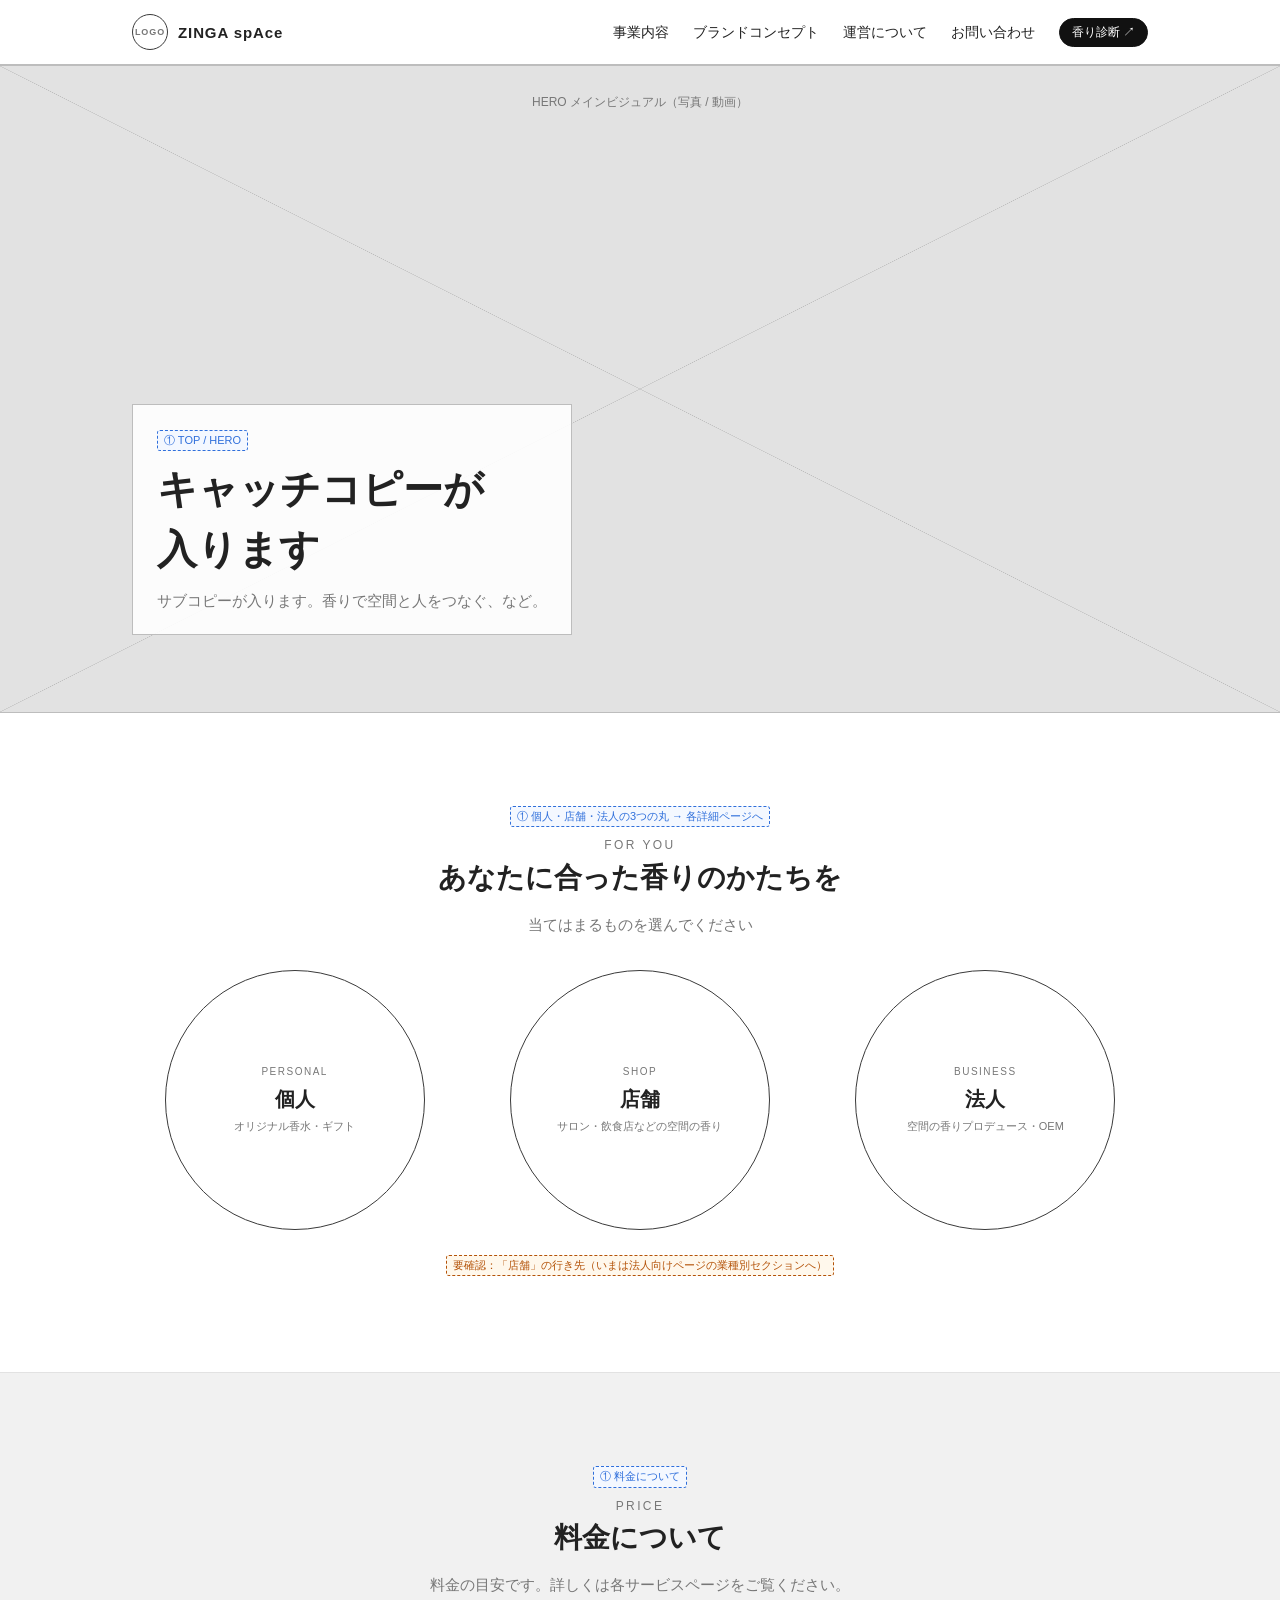
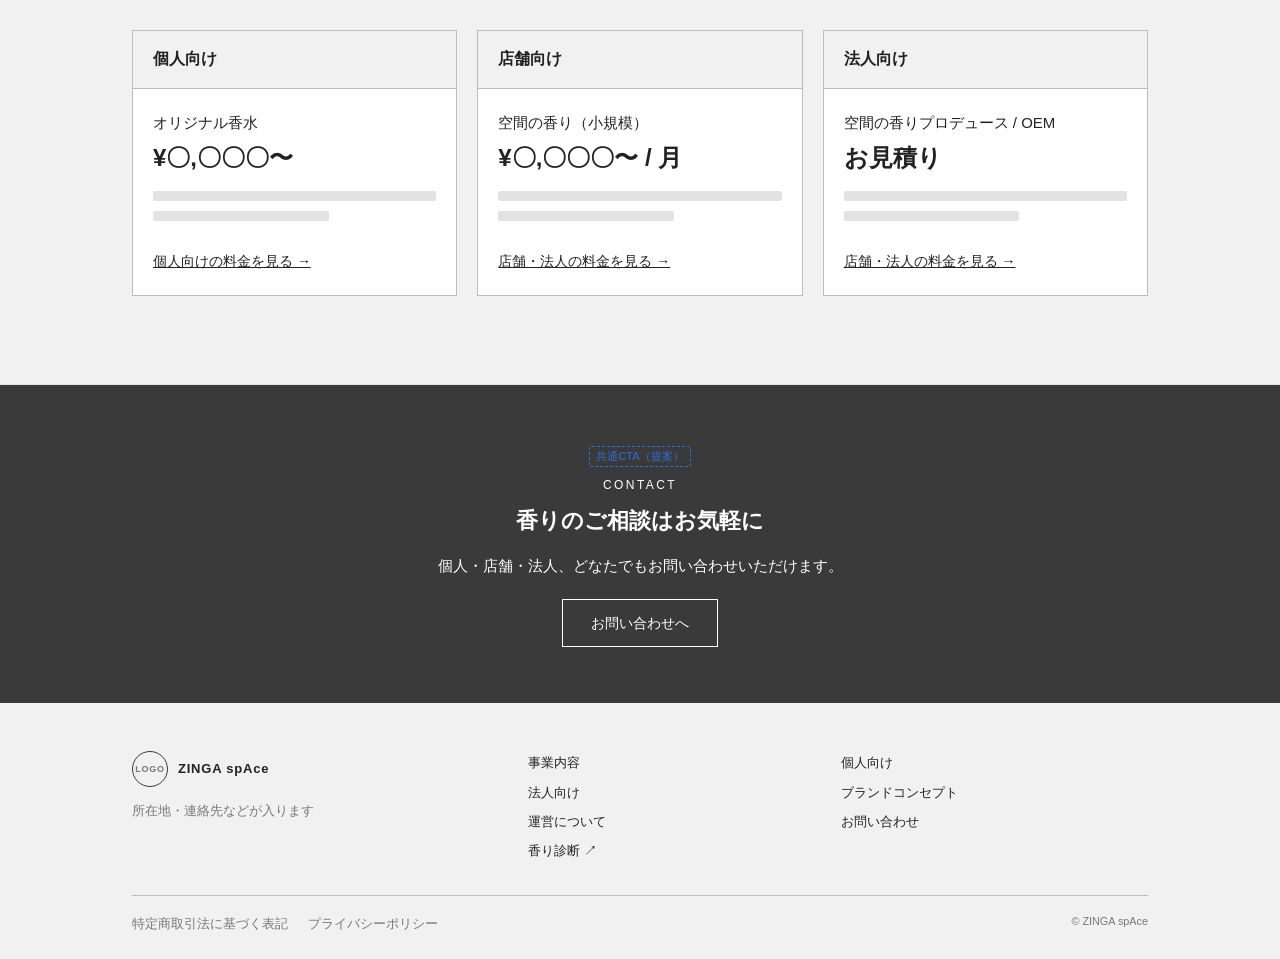
==== zinga-space/index.html @ 65ee72ec "Add ZINGA spAce renewal wireframes (new project in zinga-space/) All pages from the handwritten site" ====
<!doctype html>
<html lang="ja">
<head>
<meta charset="utf-8">
<meta name="viewport" content="width=device-width, initial-scale=1">
<title>TOP | ZINGA spAce（ワイヤーフレーム）</title>
<link rel="stylesheet" href="assets/wf.css">
</head>
<body data-page="top">
<div id="wf-header"></div>

<main>
  <!-- ① HERO -->
  <section class="hero">
    <div class="ph"><span>HERO メインビジュアル（写真 / 動画）</span></div>
    <div class="copy"><div class="container"><div class="box">
      <span class="note">① TOP / HERO</span>
      <h1>キャッチコピーが<br>入ります</h1>
      <p style="margin-top:8px;color:var(--muted)">サブコピーが入ります。香りで空間と人をつなぐ、など。</p>
    </div></div></div>
  </section>

  <!-- ① 個人・店舗・法人の3つの丸 -->
  <section class="section" id="target">
    <div class="container">
      <div class="sec-head center">
        <span class="note">① 個人・店舗・法人の3つの丸 → 各詳細ページへ</span>
        <p class="en">FOR YOU</p>
        <h2>あなたに合った香りのかたちを</h2>
        <p class="lead">当てはまるものを選んでください</p>
      </div>
      <div class="circles">
        <a class="circle" href="service-personal.html">
          <span class="en">PERSONAL</span><b>個人</b><small>オリジナル香水・ギフト</small></a>
        <a class="circle" href="service-business.html#industries">
          <span class="en">SHOP</span><b>店舗</b><small>サロン・飲食店などの空間の香り</small></a>
        <a class="circle" href="service-business.html">
          <span class="en">BUSINESS</span><b>法人</b><small>空間の香りプロデュース・OEM</small></a>
      </div>
      <p class="center" style="margin-top:20px"><span class="note todo">要確認：「店舗」の行き先（いまは法人向けページの業種別セクションへ）</span></p>
    </div>
  </section>

  <!-- ① 料金について -->
  <section class="section gray" id="price">
    <div class="container">
      <div class="sec-head center">
        <span class="note">① 料金について</span>
        <p class="en">PRICE</p>
        <h2>料金について</h2>
        <p class="lead">料金の目安です。詳しくは各サービスページをご覧ください。</p>
      </div>
      <div class="grid g3">
        <div class="price"><h3>個人向け</h3><div class="body">
          <p>オリジナル香水</p><p class="yen">¥〇,〇〇〇〜</p><div class="lines"><i></i><i></i></div>
          <a class="more" href="service-personal.html#price">個人向けの料金を見る →</a></div></div>
        <div class="price"><h3>店舗向け</h3><div class="body">
          <p>空間の香り（小規模）</p><p class="yen">¥〇,〇〇〇〜 / 月</p><div class="lines"><i></i><i></i></div>
          <a class="more" href="service-business.html#price">店舗・法人の料金を見る →</a></div></div>
        <div class="price"><h3>法人向け</h3><div class="body">
          <p>空間の香りプロデュース / OEM</p><p class="yen">お見積り</p><div class="lines"><i></i><i></i></div>
          <a class="more" href="service-business.html#price">店舗・法人の料金を見る →</a></div></div>
      </div>
    </div>
  </section>
</main>

<div id="wf-footer"></div>
<script src="assets/wf.js"></script>
</body>
</html>
---- zinga-space/assets/wf.css ----
/* ZINGA spAce ワイヤーフレーム共通スタイル（グレースケール） */
:root{
  --bg:#fff; --ink:#222; --muted:#777; --line:#bdbdbd; --fill:#f1f1f1; --fill2:#e2e2e2;
  --dark:#3a3a3a; --note:#2f6fdb; --accent:#111;
}
*{box-sizing:border-box}
html{scroll-behavior:smooth}
body{margin:0;background:var(--bg);color:var(--ink);font-family:"Hiragino Sans","Noto Sans JP",sans-serif;line-height:1.8;font-size:15px;overflow-x:hidden}
a{color:inherit}
img{max-width:100%}
h1,h2,h3,h4,p{margin:0}
.container{max-width:1080px;margin:0 auto;padding:0 16px}
@media(min-width:768px){.container{padding:0 32px}}

/* ---- 注釈（メモ番号・補足） ---- */
.note{display:inline-block;font-size:11px;line-height:1.4;color:var(--note);border:1px dashed var(--note);padding:2px 6px;border-radius:3px;background:#f4f8ff;margin:0 0 8px}
.note.todo{color:#b45309;border-color:#b45309;background:#fff8ec}

/* ---- Header ---- */
.site-header{position:sticky;top:0;z-index:50;background:#fff;border-bottom:1px solid var(--line)}
.site-header .bar{display:flex;align-items:center;justify-content:space-between;height:64px}
.logo{display:flex;align-items:center;gap:10px;text-decoration:none;font-weight:700;letter-spacing:.06em}
.logo .mark{width:36px;height:36px;border:1px solid var(--dark);border-radius:50%;display:grid;place-items:center;font-size:9px;color:var(--muted)}
.gnav{display:none}
.gnav ul{list-style:none;margin:0;padding:0;display:flex;align-items:center;gap:24px}
.gnav a{text-decoration:none;font-size:14px}
.gnav a[aria-current="page"]{border-bottom:2px solid var(--ink)}
.gnav .has-sub{position:relative}
.gnav .sub{display:none;position:absolute;top:100%;left:-12px;background:#fff;border:1px solid var(--line);padding:8px 0;min-width:160px}
.gnav .sub a{display:block;padding:6px 16px}
.gnav .has-sub:hover .sub,.gnav .has-sub:focus-within .sub{display:block}
.diag{display:inline-flex;align-items:center;gap:4px;font-size:12px!important;border:1px solid var(--accent);border-radius:999px;padding:3px 12px;background:var(--accent);color:#fff!important}
.menu-btn{width:44px;height:44px;border:1px solid var(--line);background:#fff;display:grid;place-items:center;cursor:pointer}
.menu-btn span,.menu-btn span::before,.menu-btn span::after{display:block;width:18px;height:2px;background:var(--ink);position:relative;content:""}
.menu-btn span::before{position:absolute;top:-6px}.menu-btn span::after{position:absolute;top:6px}
.drawer{display:none;border-top:1px solid var(--line);background:#fff}
.drawer.open{display:block}
.drawer ul{list-style:none;margin:0;padding:8px 16px 20px}
.drawer li a{display:block;padding:12px 0;border-bottom:1px solid var(--fill2);text-decoration:none}
.drawer li.child a{padding-left:20px;font-size:14px;color:var(--muted)}
.drawer li.diag-item{margin-top:16px}
.drawer li.diag-item a{border:0;display:inline-flex;padding:6px 16px}
@media(min-width:960px){.gnav{display:block}.menu-btn,.drawer,.drawer.open{display:none}}

/* ---- 共通パーツ ---- */
.section{padding:56px 0;border-bottom:1px solid var(--fill2)}
@media(min-width:768px){.section{padding:88px 0}}
.section.gray{background:var(--fill)}
.sec-head{margin-bottom:32px}
.sec-head .en{font-size:12px;letter-spacing:.2em;color:var(--muted)}
.sec-head h2{font-size:22px;line-height:1.5}
@media(min-width:768px){.sec-head h2{font-size:28px}}
.sec-head .lead{margin-top:12px;color:var(--muted)}
.center{text-align:center}

.ph{position:relative;background:var(--fill2);border:1px solid var(--line);display:grid;place-items:center;color:var(--muted);font-size:12px;min-height:160px;text-align:center;padding:8px;
  background-image:linear-gradient(to top right,transparent calc(50% - .5px),var(--line) 50%,transparent calc(50% + .5px)),linear-gradient(to top left,transparent calc(50% - .5px),var(--line) 50%,transparent calc(50% + .5px))}
.ph span{background:var(--fill2);padding:2px 6px;position:relative}
.ph.r169{aspect-ratio:16/9;min-height:0}.ph.r43{aspect-ratio:4/3;min-height:0}.ph.sq{aspect-ratio:1/1;min-height:0}.ph.round{border-radius:50%}

.lines{display:grid;gap:10px;margin:12px 0}
.lines i{display:block;height:10px;background:var(--fill2);border-radius:2px}
.lines i:last-child{width:62%}

.btn{display:inline-flex;align-items:center;justify-content:center;gap:8px;min-height:48px;padding:0 28px;border:1px solid var(--ink);text-decoration:none;font-size:14px;background:#fff}
.btn.fill{background:var(--ink);color:#fff}
.more{display:inline-block;margin-top:16px;font-size:14px;text-decoration:underline}

.grid{display:grid;gap:20px}
@media(min-width:768px){.g2{grid-template-columns:repeat(2,1fr)}.g3{grid-template-columns:repeat(3,1fr)}.g4{grid-template-columns:repeat(4,1fr)}}
@media(min-width:560px) and (max-width:767px){.g4,.g3.sm2{grid-template-columns:repeat(2,1fr)}}
.card{border:1px solid var(--line);background:#fff;padding:20px}
.card h3{font-size:17px;margin:12px 0 4px}
.card .tag{display:inline-block;font-size:11px;border:1px solid var(--line);padding:0 8px;margin-top:8px}
a.card{display:block;text-decoration:none}

.split{display:grid;gap:24px;align-items:center}
@media(min-width:768px){.split{grid-template-columns:1fr 1fr;gap:48px}}

/* ページ見出し（下層） */
.page-head{background:var(--fill);padding:48px 0 40px;border-bottom:1px solid var(--line)}
.page-head .en{font-size:12px;letter-spacing:.2em;color:var(--muted)}
.page-head h1{font-size:26px}
@media(min-width:768px){.page-head h1{font-size:34px}}
.crumb{font-size:12px;color:var(--muted);margin-bottom:16px}
.crumb a{text-decoration:none}

/* ページ内リンク */
.anchors{display:flex;flex-wrap:wrap;gap:8px;margin-top:20px}
.anchors a{font-size:13px;border:1px solid var(--line);padding:4px 12px;text-decoration:none;background:#fff}

/* HERO */
.hero{position:relative}
.hero .ph{min-height:72vh;border-left:0;border-right:0;place-items:start center;padding-top:24px}
.hero .copy{position:absolute;left:0;right:0;bottom:12%;}
.hero .copy .box{background:rgba(255,255,255,.9);display:inline-block;padding:20px 24px;border:1px solid var(--line)}
.hero h1{font-size:26px;line-height:1.5}
@media(min-width:768px){.hero h1{font-size:40px}}

/* 3つの丸 */
.circles{display:grid;gap:20px;justify-items:center;grid-template-columns:repeat(3,1fr)}
.circle{width:100%;max-width:260px;aspect-ratio:1/1;border:1px solid var(--dark);border-radius:50%;display:grid;place-content:center;text-align:center;text-decoration:none;background:#fff;padding:8px;transition:background .2s}
.circle:hover{background:var(--fill)}
.circle .en{font-size:10px;letter-spacing:.15em;color:var(--muted)}
.circle b{font-size:15px}
.circle small{font-size:11px;color:var(--muted);display:none}
@media(min-width:768px){.circle b{font-size:20px}.circle small{display:block}}

/* 料金 */
.price{border:1px solid var(--line);background:#fff}
.price h3{font-size:16px;padding:14px 20px;border-bottom:1px solid var(--line);background:var(--fill)}
.price .body{padding:20px}
.price .yen{font-size:24px;font-weight:700}
table.tbl{width:100%;border-collapse:collapse;background:#fff;font-size:14px}
.tbl th,.tbl td{border:1px solid var(--line);padding:12px 14px;text-align:left;vertical-align:top}
.tbl th{background:var(--fill);width:32%;font-weight:600}
@media(max-width:559px){.tbl.stack th,.tbl.stack td{display:block;width:100%}.tbl.stack td{border-top:0}}

/* フロー */
.flow{list-style:none;margin:0;padding:0;display:grid;gap:12px}
@media(min-width:768px){.flow{grid-template-columns:repeat(5,1fr)}}
.flow li{border:1px solid var(--line);background:#fff;padding:16px;position:relative}
.flow .num{font-size:12px;color:var(--muted);letter-spacing:.1em}
.flow h3{font-size:15px;margin:4px 0}

/* FAQ */
.faq details{border-bottom:1px solid var(--line);background:#fff}
.faq summary{cursor:pointer;padding:16px 8px;font-weight:600;list-style:none}
.faq summary::before{content:"Q. ";color:var(--muted)}
.faq .a{padding:0 8px 16px}
.faq .a::before{content:"A. ";color:var(--muted);font-weight:600}

/* フォーム */
.form{display:grid;gap:20px;max-width:720px;margin:0 auto}
.field label{display:block;font-weight:600;font-size:14px;margin-bottom:6px}
.req{font-size:11px;background:var(--ink);color:#fff;padding:1px 6px;margin-left:6px;font-weight:400}
.opt{font-size:11px;border:1px solid var(--line);padding:0 6px;margin-left:6px;font-weight:400;color:var(--muted)}
.input{width:100%;min-height:48px;border:1px solid var(--line);background:var(--fill);padding:10px 12px;font:inherit}
textarea.input{min-height:160px}
.choices{display:flex;flex-wrap:wrap;gap:8px 20px}
.steps{display:flex;justify-content:center;gap:8px;margin-bottom:32px;font-size:13px}
.steps span{border:1px solid var(--line);padding:4px 14px}
.steps span.on{background:var(--ink);color:#fff;border-color:var(--ink)}

/* CTA */
.cta{background:var(--dark);color:#fff;padding:56px 0;text-align:center}
.cta h2{font-size:22px;margin:4px 0 12px}
.cta .btn{border-color:#fff;background:transparent;color:#fff;margin-top:20px}
.cta .note{background:transparent}

/* Footer */
.site-footer{background:var(--fill);padding:48px 0 24px;font-size:13px}
.site-footer .cols{display:grid;gap:24px}
@media(min-width:768px){.site-footer .cols{grid-template-columns:1.2fr 2fr}}
.site-footer ul{list-style:none;margin:0;padding:0;display:grid;gap:6px;grid-template-columns:repeat(2,1fr)}
.site-footer a{text-decoration:none}
.site-footer .legal{border-top:1px solid var(--line);margin-top:32px;padding-top:16px;display:flex;flex-wrap:wrap;gap:8px 20px;justify-content:space-between;color:var(--muted)}
.site-footer .legal nav{display:flex;flex-wrap:wrap;gap:8px 20px}

/* 文章ページ（特商法・プライバシー） */
.doc{max-width:800px;margin:0 auto}
.doc h2{font-size:17px;margin:32px 0 8px;padding-left:10px;border-left:3px solid var(--ink)}
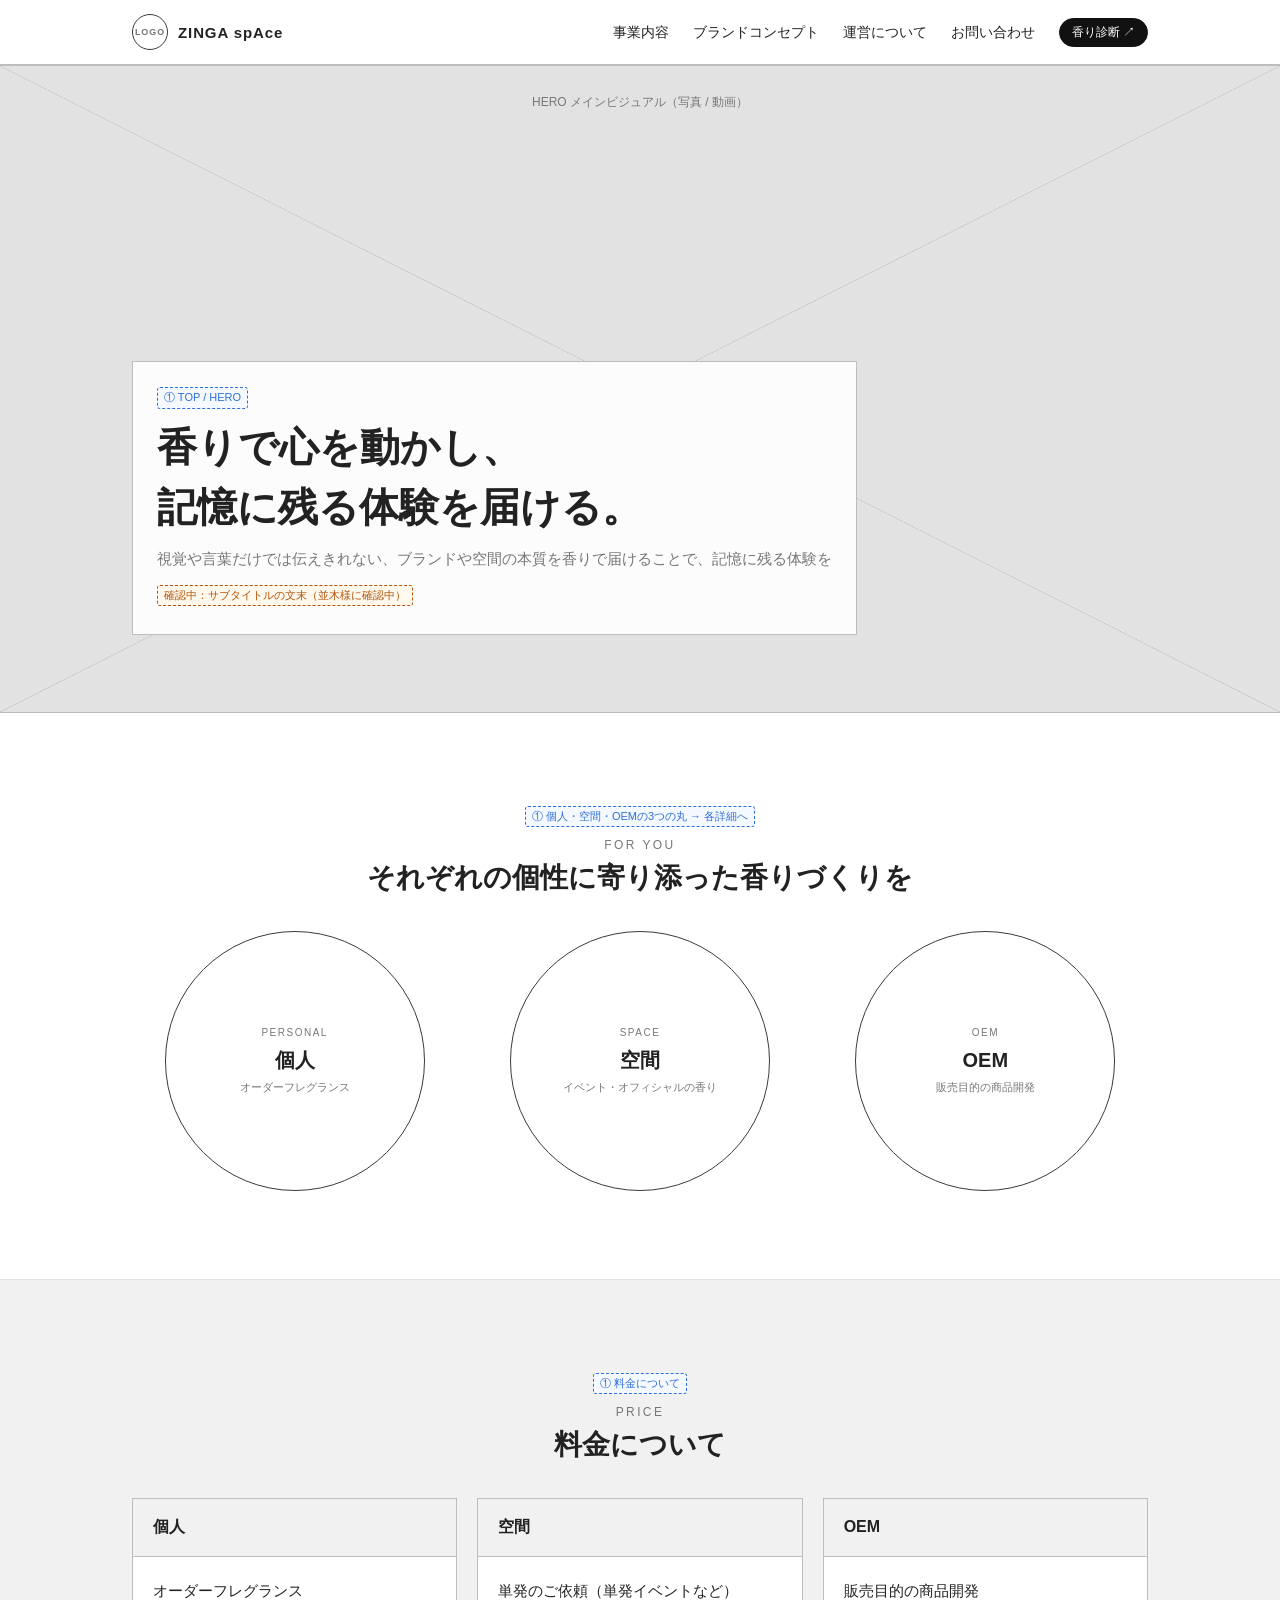
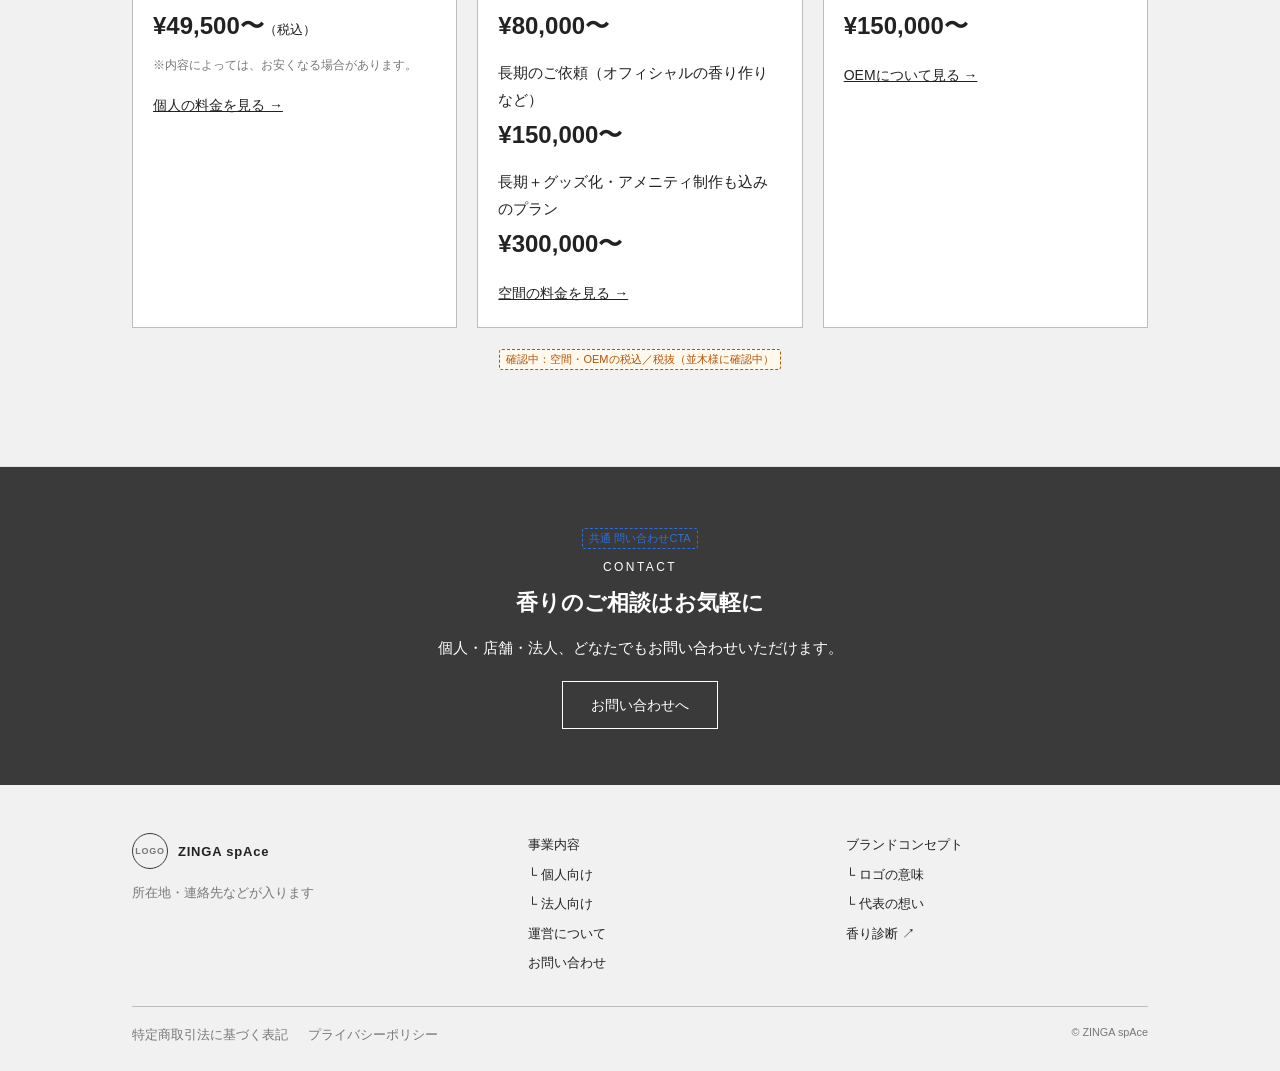
==== commit 2c20777a: "Update TOP copy: hero, for-you, circles and pricing Hero title/subtitle, FOR YOU heading, circles no" ====
--- a/zinga-space/index.html
+++ b/zinga-space/index.html
@@ -15,29 +15,28 @@
     <div class="ph"><span>HERO メインビジュアル（写真 / 動画）</span></div>
     <div class="copy"><div class="container"><div class="box">
       <span class="note">① TOP / HERO</span>
-      <h1>キャッチコピーが<br>入ります</h1>
-      <p style="margin-top:8px;color:var(--muted)">サブコピーが入ります。香りで空間と人をつなぐ、など。</p>
+      <h1>香りで心を動かし、<br>記憶に残る体験を届ける。</h1>
+      <p style="margin-top:8px;color:var(--muted)">視覚や言葉だけでは伝えきれない、ブランドや空間の本質を香りで届けることで、記憶に残る体験を</p>
+      <p style="margin-top:8px"><span class="note todo">確認中：サブタイトルの文末（並木様に確認中）</span></p>
     </div></div></div>
   </section>
 
-  <!-- ① 個人・店舗・法人の3つの丸 -->
+  <!-- ① 個人・空間・OEMの3つの丸 -->
   <section class="section" id="target">
     <div class="container">
       <div class="sec-head center">
-        <span class="note">① 個人・店舗・法人の3つの丸 → 各詳細ページへ</span>
+        <span class="note">① 個人・空間・OEMの3つの丸 → 各詳細へ</span>
         <p class="en">FOR YOU</p>
-        <h2>あなたに合った香りのかたちを</h2>
-        <p class="lead">当てはまるものを選んでください</p>
+        <h2>それぞれの個性に寄り添った香りづくりを</h2>
       </div>
       <div class="circles">
         <a class="circle" href="service-personal.html">
-          <span class="en">PERSONAL</span><b>個人</b><small>オリジナル香水・ギフト</small></a>
-        <a class="circle" href="service-business.html#industries">
-          <span class="en">SHOP</span><b>店舗</b><small>サロン・飲食店などの空間の香り</small></a>
+          <span class="en">PERSONAL</span><b>個人</b><small>オーダーフレグランス</small></a>
         <a class="circle" href="service-business.html">
-          <span class="en">BUSINESS</span><b>法人</b><small>空間の香りプロデュース・OEM</small></a>
+          <span class="en">SPACE</span><b>空間</b><small>イベント・オフィシャルの香り</small></a>
+        <a class="circle" href="service-business.html#oem">
+          <span class="en">OEM</span><b>OEM</b><small>販売目的の商品開発</small></a>
       </div>
-      <p class="center" style="margin-top:20px"><span class="note todo">要確認：「店舗」の行き先（いまは法人向けページの業種別セクションへ）</span></p>
     </div>
   </section>
 
@@ -48,19 +47,22 @@
         <span class="note">① 料金について</span>
         <p class="en">PRICE</p>
         <h2>料金について</h2>
-        <p class="lead">料金の目安です。詳しくは各サービスページをご覧ください。</p>
       </div>
       <div class="grid g3">
-        <div class="price"><h3>個人向け</h3><div class="body">
-          <p>オリジナル香水</p><p class="yen">¥〇,〇〇〇〜</p><div class="lines"><i></i><i></i></div>
-          <a class="more" href="service-personal.html#price">個人向けの料金を見る →</a></div></div>
-        <div class="price"><h3>店舗向け</h3><div class="body">
-          <p>空間の香り（小規模）</p><p class="yen">¥〇,〇〇〇〜 / 月</p><div class="lines"><i></i><i></i></div>
-          <a class="more" href="service-business.html#price">店舗・法人の料金を見る →</a></div></div>
-        <div class="price"><h3>法人向け</h3><div class="body">
-          <p>空間の香りプロデュース / OEM</p><p class="yen">お見積り</p><div class="lines"><i></i><i></i></div>
-          <a class="more" href="service-business.html#price">店舗・法人の料金を見る →</a></div></div>
+        <div class="price"><h3>個人</h3><div class="body">
+          <p>オーダーフレグランス</p><p class="yen">¥49,500〜<small style="font-size:13px;font-weight:400">（税込）</small></p>
+          <p style="font-size:12px;color:var(--muted);margin-top:8px">※内容によっては、お安くなる場合があります。</p>
+          <a class="more" href="service-personal.html#price">個人の料金を見る →</a></div></div>
+        <div class="price"><h3>空間</h3><div class="body">
+          <p>単発のご依頼（単発イベントなど）</p><p class="yen">¥80,000〜</p>
+          <p style="margin-top:12px">長期のご依頼（オフィシャルの香り作りなど）</p><p class="yen">¥150,000〜</p>
+          <p style="margin-top:12px">長期＋グッズ化・アメニティ制作も込みのプラン</p><p class="yen">¥300,000〜</p>
+          <a class="more" href="service-business.html#price">空間の料金を見る →</a></div></div>
+        <div class="price"><h3>OEM</h3><div class="body">
+          <p>販売目的の商品開発</p><p class="yen">¥150,000〜</p>
+          <a class="more" href="service-business.html#oem">OEMについて見る →</a></div></div>
       </div>
+      <p class="center" style="margin-top:16px"><span class="note todo">確認中：空間・OEMの税込／税抜（並木様に確認中）</span></p>
     </div>
   </section>
 </main>
--- a/zinga-space/assets/wf.css
+++ b/zinga-space/assets/wf.css
@@ -152,7 +152,7 @@
 .site-footer{background:var(--fill);padding:48px 0 24px;font-size:13px}
 .site-footer .cols{display:grid;gap:24px}
 @media(min-width:768px){.site-footer .cols{grid-template-columns:1.2fr 2fr}}
-.site-footer ul{list-style:none;margin:0;padding:0;display:grid;gap:6px;grid-template-columns:repeat(2,1fr)}
+.site-footer ul{list-style:none;margin:0;padding:0;display:grid;gap:6px 16px;grid-template-columns:repeat(2,1fr);grid-template-rows:repeat(5,auto);grid-auto-flow:column}
 .site-footer a{text-decoration:none}
 .site-footer .legal{border-top:1px solid var(--line);margin-top:32px;padding-top:16px;display:flex;flex-wrap:wrap;gap:8px 20px;justify-content:space-between;color:var(--muted)}
 .site-footer .legal nav{display:flex;flex-wrap:wrap;gap:8px 20px}
@@ -160,3 +160,11 @@
 /* 文章ページ（特商法・プライバシー） */
 .doc{max-width:800px;margin:0 auto}
 .doc h2{font-size:17px;margin:32px 0 8px;padding-left:10px;border-left:3px solid var(--ink)}
+
+/* 前後ページへの送り */
+.pager{display:grid;gap:12px;margin-top:8px}
+@media(min-width:768px){.pager{grid-template-columns:1fr 1fr}}
+.pager a{display:block;border:1px solid var(--line);background:#fff;padding:16px 20px;text-decoration:none}
+.pager a small{display:block;font-size:11px;color:var(--muted);letter-spacing:.1em}
+.pager a.next{text-align:right}
+.brand-logo{max-width:240px;width:100%;margin:0 auto;background-color:#fff}
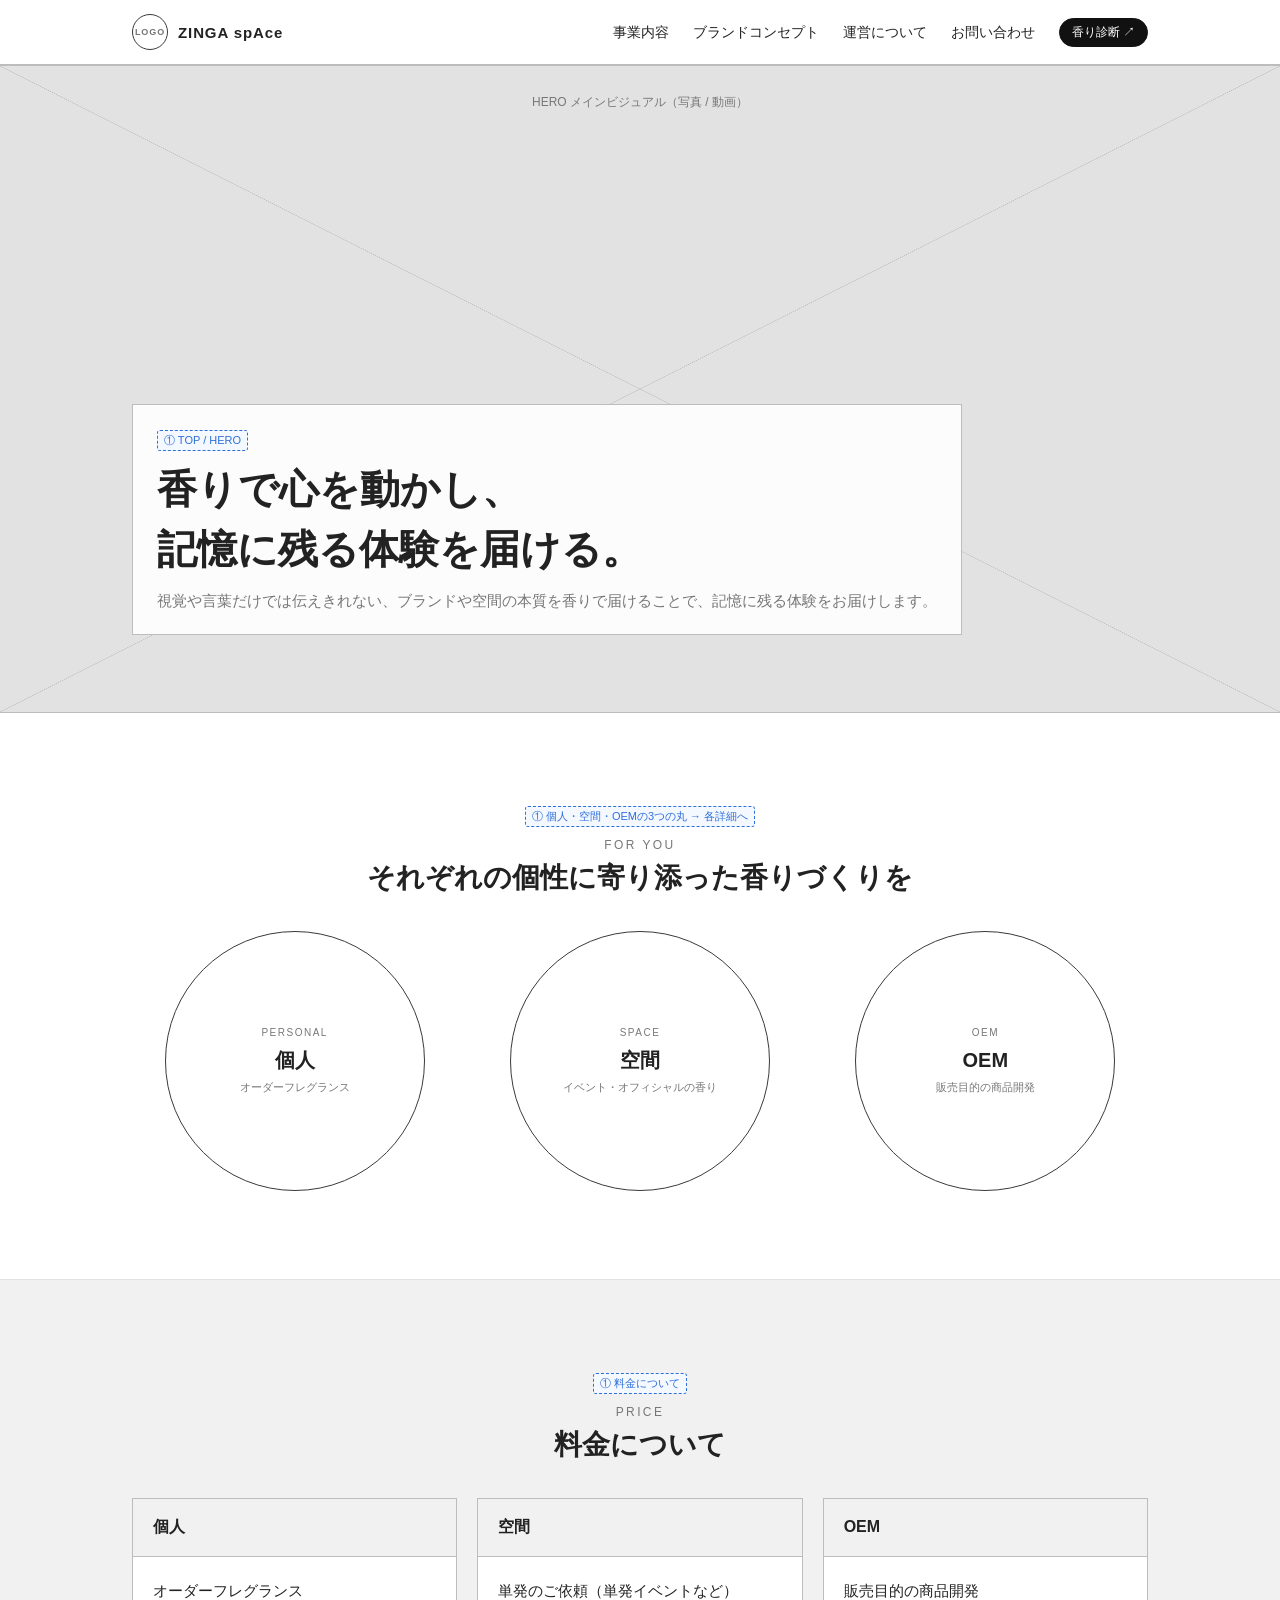
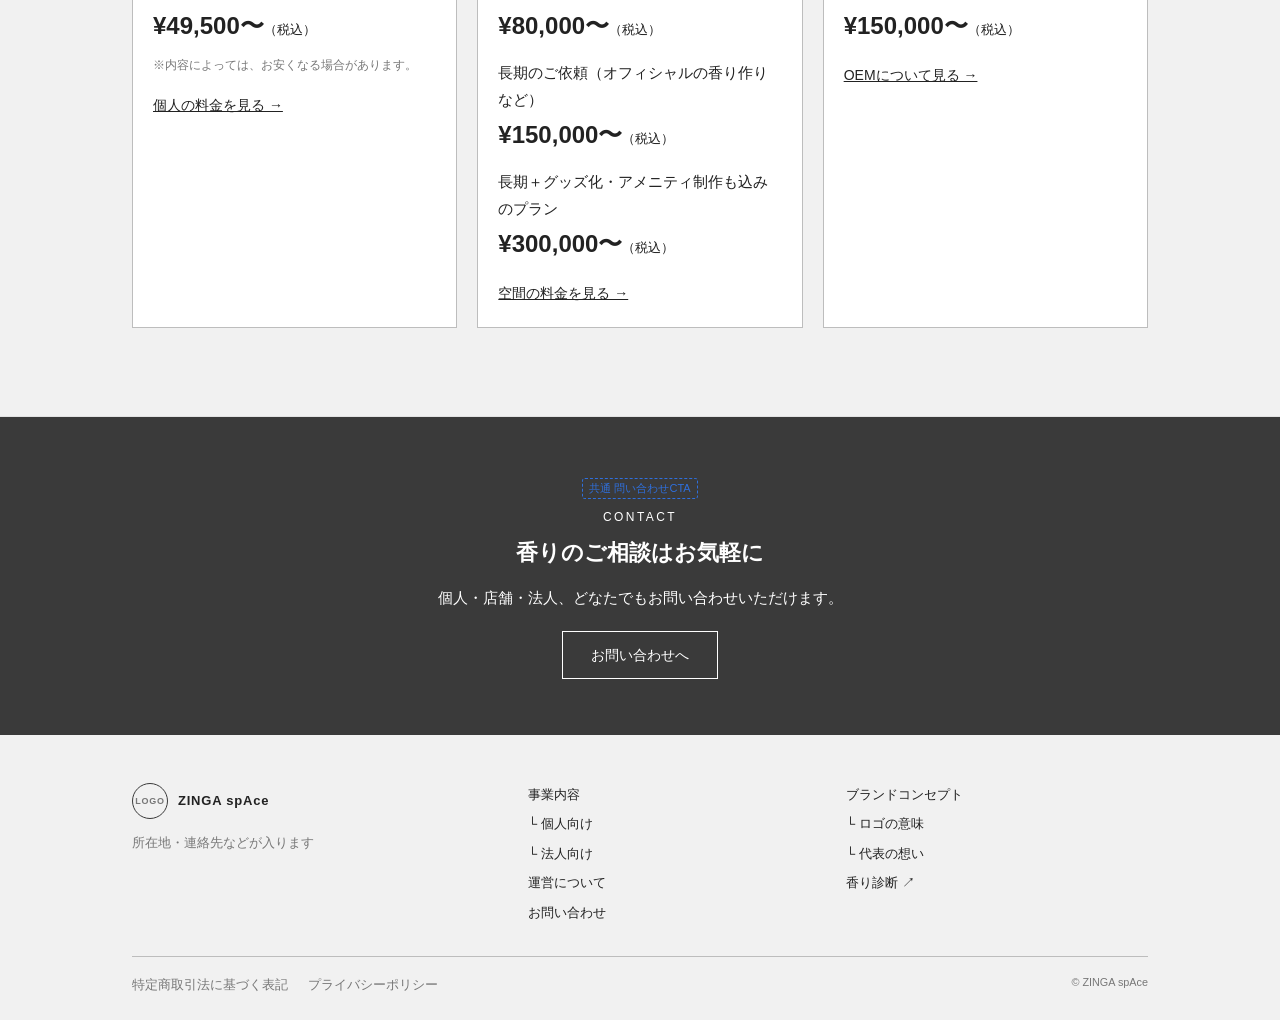
==== commit 1e3e6603: "TOP: finalize subtitle ending and tax-inclusive pricing Subtitle ends with お届けします。 and all prices ar" ====
--- a/zinga-space/index.html
+++ b/zinga-space/index.html
@@ -16,8 +16,7 @@
     <div class="copy"><div class="container"><div class="box">
       <span class="note">① TOP / HERO</span>
       <h1>香りで心を動かし、<br>記憶に残る体験を届ける。</h1>
-      <p style="margin-top:8px;color:var(--muted)">視覚や言葉だけでは伝えきれない、ブランドや空間の本質を香りで届けることで、記憶に残る体験を</p>
-      <p style="margin-top:8px"><span class="note todo">確認中：サブタイトルの文末（並木様に確認中）</span></p>
+      <p style="margin-top:8px;color:var(--muted)">視覚や言葉だけでは伝えきれない、ブランドや空間の本質を香りで届けることで、記憶に残る体験をお届けします。</p>
     </div></div></div>
   </section>
 
@@ -54,15 +53,14 @@
           <p style="font-size:12px;color:var(--muted);margin-top:8px">※内容によっては、お安くなる場合があります。</p>
           <a class="more" href="service-personal.html#price">個人の料金を見る →</a></div></div>
         <div class="price"><h3>空間</h3><div class="body">
-          <p>単発のご依頼（単発イベントなど）</p><p class="yen">¥80,000〜</p>
-          <p style="margin-top:12px">長期のご依頼（オフィシャルの香り作りなど）</p><p class="yen">¥150,000〜</p>
-          <p style="margin-top:12px">長期＋グッズ化・アメニティ制作も込みのプラン</p><p class="yen">¥300,000〜</p>
+          <p>単発のご依頼（単発イベントなど）</p><p class="yen">¥80,000〜<small style="font-size:13px;font-weight:400">（税込）</small></p>
+          <p style="margin-top:12px">長期のご依頼（オフィシャルの香り作りなど）</p><p class="yen">¥150,000〜<small style="font-size:13px;font-weight:400">（税込）</small></p>
+          <p style="margin-top:12px">長期＋グッズ化・アメニティ制作も込みのプラン</p><p class="yen">¥300,000〜<small style="font-size:13px;font-weight:400">（税込）</small></p>
           <a class="more" href="service-business.html#price">空間の料金を見る →</a></div></div>
         <div class="price"><h3>OEM</h3><div class="body">
-          <p>販売目的の商品開発</p><p class="yen">¥150,000〜</p>
+          <p>販売目的の商品開発</p><p class="yen">¥150,000〜<small style="font-size:13px;font-weight:400">（税込）</small></p>
           <a class="more" href="service-business.html#oem">OEMについて見る →</a></div></div>
       </div>
-      <p class="center" style="margin-top:16px"><span class="note todo">確認中：空間・OEMの税込／税抜（並木様に確認中）</span></p>
     </div>
   </section>
 </main>
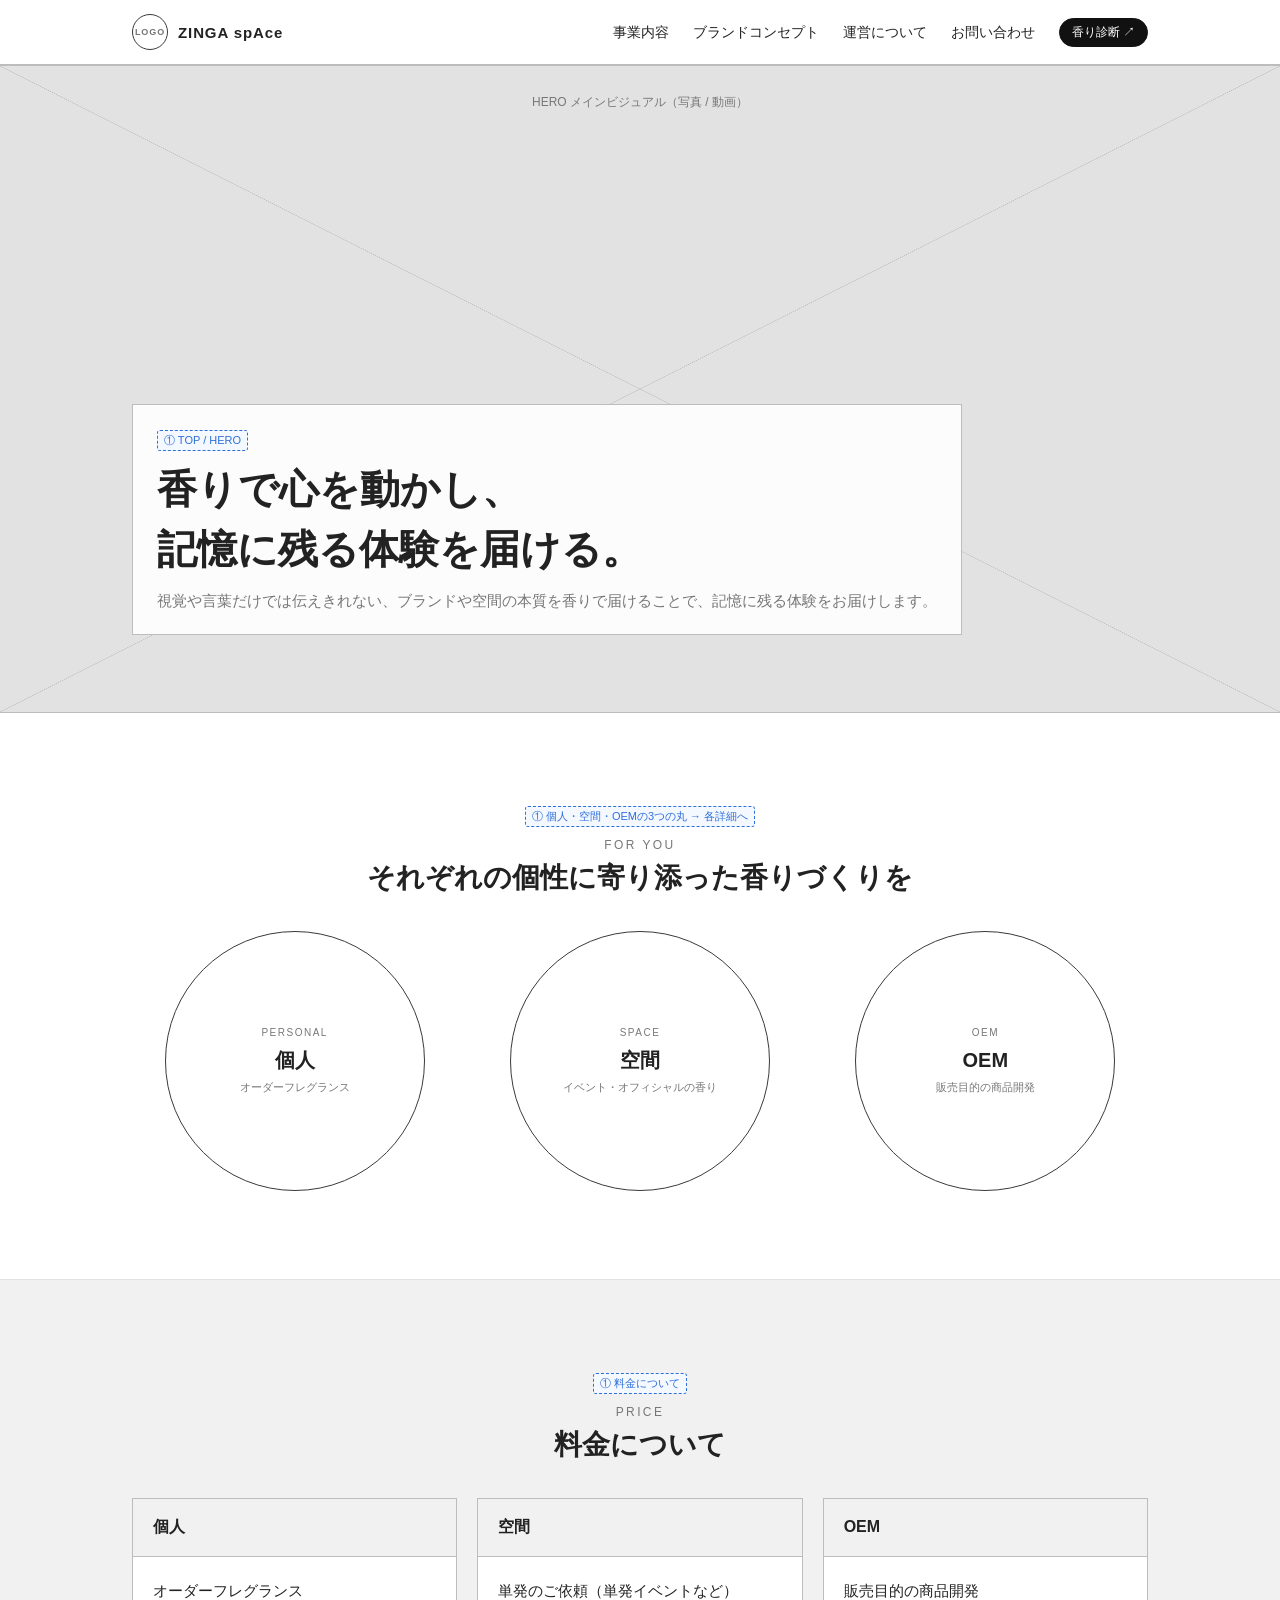
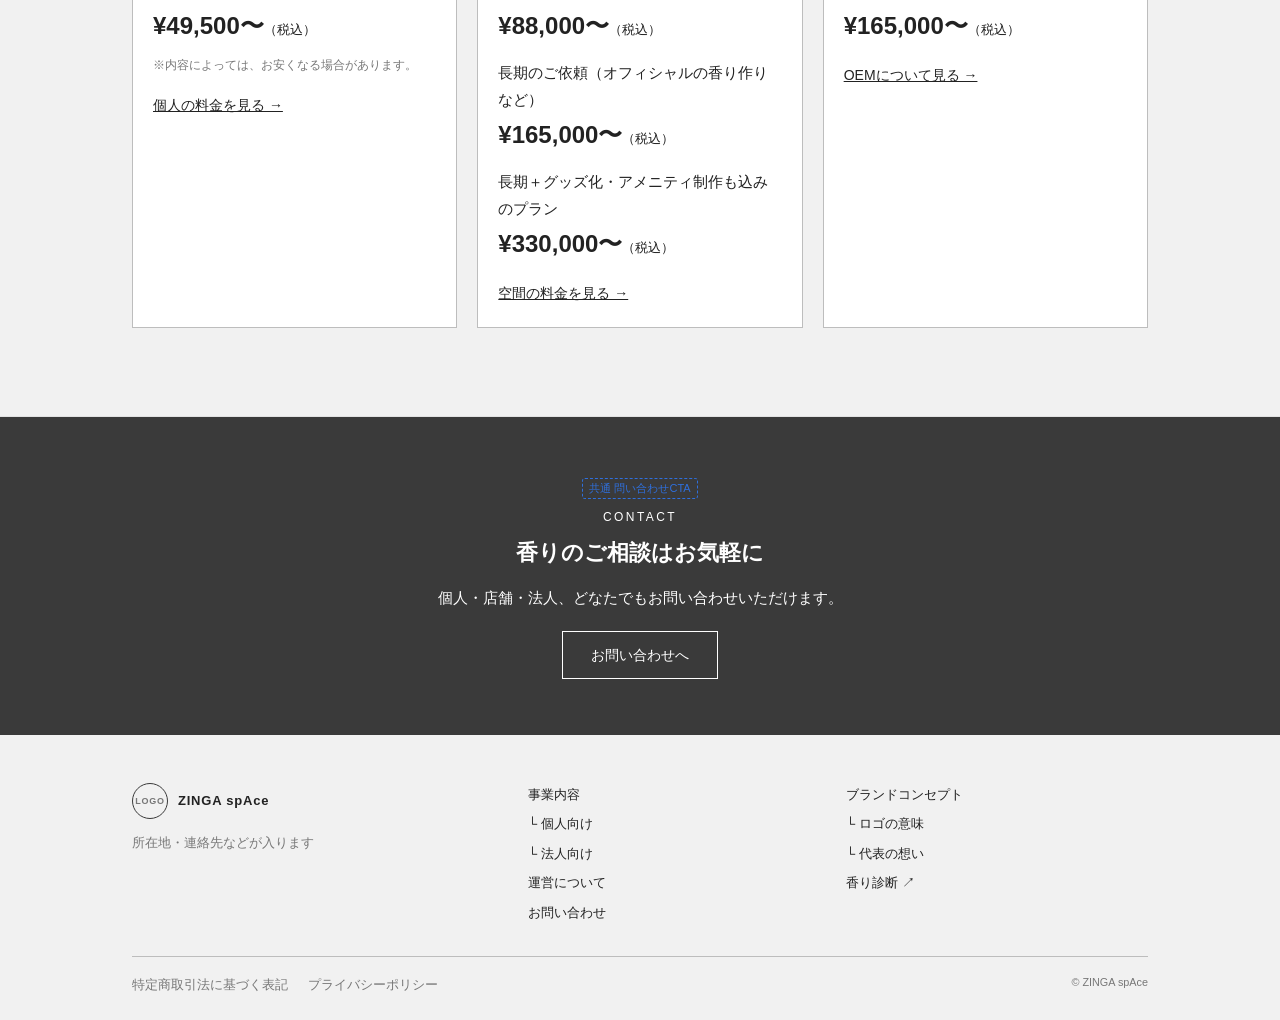
==== commit e39aae62: "Personal/business copy, comparison table and TOP business prices - Personal: title, opening question" ====
--- a/zinga-space/index.html
+++ b/zinga-space/index.html
@@ -53,12 +53,12 @@
           <p style="font-size:12px;color:var(--muted);margin-top:8px">※内容によっては、お安くなる場合があります。</p>
           <a class="more" href="service-personal.html#price">個人の料金を見る →</a></div></div>
         <div class="price"><h3>空間</h3><div class="body">
-          <p>単発のご依頼（単発イベントなど）</p><p class="yen">¥80,000〜<small style="font-size:13px;font-weight:400">（税込）</small></p>
-          <p style="margin-top:12px">長期のご依頼（オフィシャルの香り作りなど）</p><p class="yen">¥150,000〜<small style="font-size:13px;font-weight:400">（税込）</small></p>
-          <p style="margin-top:12px">長期＋グッズ化・アメニティ制作も込みのプラン</p><p class="yen">¥300,000〜<small style="font-size:13px;font-weight:400">（税込）</small></p>
+          <p>単発のご依頼（単発イベントなど）</p><p class="yen">¥88,000〜<small style="font-size:13px;font-weight:400">（税込）</small></p>
+          <p style="margin-top:12px">長期のご依頼（オフィシャルの香り作りなど）</p><p class="yen">¥165,000〜<small style="font-size:13px;font-weight:400">（税込）</small></p>
+          <p style="margin-top:12px">長期＋グッズ化・アメニティ制作も込みのプラン</p><p class="yen">¥330,000〜<small style="font-size:13px;font-weight:400">（税込）</small></p>
           <a class="more" href="service-business.html#price">空間の料金を見る →</a></div></div>
         <div class="price"><h3>OEM</h3><div class="body">
-          <p>販売目的の商品開発</p><p class="yen">¥150,000〜<small style="font-size:13px;font-weight:400">（税込）</small></p>
+          <p>販売目的の商品開発</p><p class="yen">¥165,000〜<small style="font-size:13px;font-weight:400">（税込）</small></p>
           <a class="more" href="service-business.html#oem">OEMについて見る →</a></div></div>
       </div>
     </div>
--- a/zinga-space/assets/wf.css
+++ b/zinga-space/assets/wf.css
@@ -168,3 +168,42 @@
 .pager a small{display:block;font-size:11px;color:var(--muted);letter-spacing:.1em}
 .pager a.next{text-align:right}
 .brand-logo{max-width:240px;width:100%;margin:0 auto;background-color:#fff}
+
+/* 説明文の上の一行コピー */
+.tagline{font-size:14px;font-weight:700;letter-spacing:.04em;margin:0 0 16px;padding-bottom:12px;border-bottom:1px solid var(--line)}
+
+/* 7ステップのフロー */
+@media(min-width:768px){.flow.f7{grid-template-columns:repeat(4,1fr)}}
+@media(min-width:1100px){.flow.f7{grid-template-columns:repeat(7,1fr)}}
+.card p.more{display:block}
+
+/* 文章が長いブロック */
+.prose{display:grid;gap:14px;min-width:0}
+.prose h3{font-size:18px;margin:0}
+.prose .num{font-size:13px;color:var(--muted);letter-spacing:.1em}
+.split.top{align-items:start}
+.sub-h{font-size:16px;margin:0 0 10px}
+.fine{list-style:none;margin:10px 0;padding:0;font-size:13px;color:var(--muted);display:grid;gap:2px}
+.price-tbl th{width:auto}.price-tbl td{width:1%;white-space:nowrap;text-align:right;font-variant-numeric:tabular-nums}
+
+/* 個人向け：問いかけ・特徴・比較表 */
+.ask{display:grid;gap:10px;border-left:3px solid var(--ink);padding-left:16px}
+.ask .q{font-size:18px;font-weight:700}
+.feat-num{font-size:28px;font-weight:700;color:var(--muted);line-height:1}
+.tbl-scroll{overflow-x:auto;max-width:900px;margin:0 auto}
+.tbl.compare{min-width:560px}
+.tbl.compare th,.tbl.compare td{text-align:center;vertical-align:middle}
+.tbl.compare tbody th{text-align:left;width:auto}
+.tbl.compare th small{display:block;font-size:11px;font-weight:400;color:var(--muted)}
+.tbl.compare td{font-size:18px}
+.tbl.compare .us{background:#e9e9e9;font-weight:700}
+.tbl.compare{table-layout:fixed}
+.tbl.compare thead th{width:22%;white-space:normal}
+.tbl.compare thead th:first-child{width:34%}
+@media(max-width:559px){
+  .tbl.compare{min-width:0;font-size:12px}
+  .tbl.compare th,.tbl.compare td{padding:8px 4px}
+  .tbl.compare tbody th{padding-left:8px}
+  .tbl.compare thead th:first-child{width:31%}
+  .tbl.compare td{font-size:15px}
+}
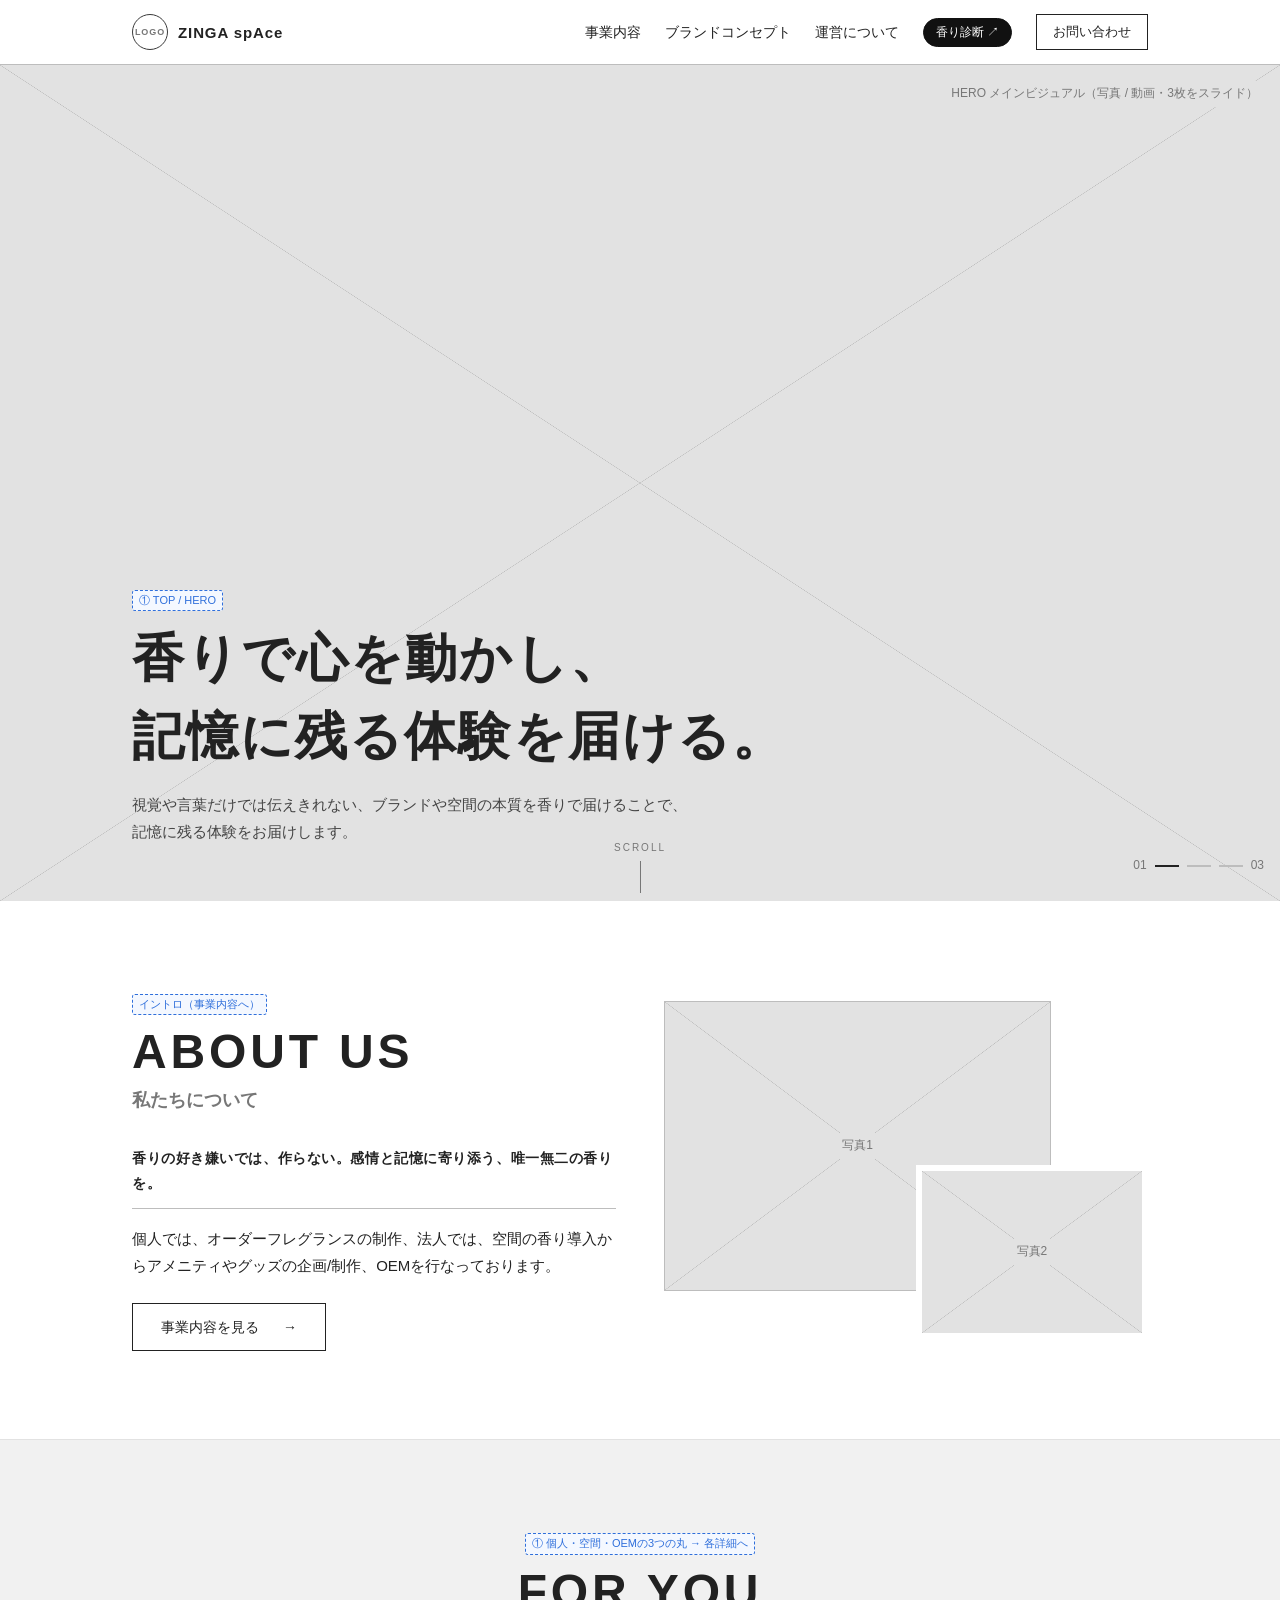
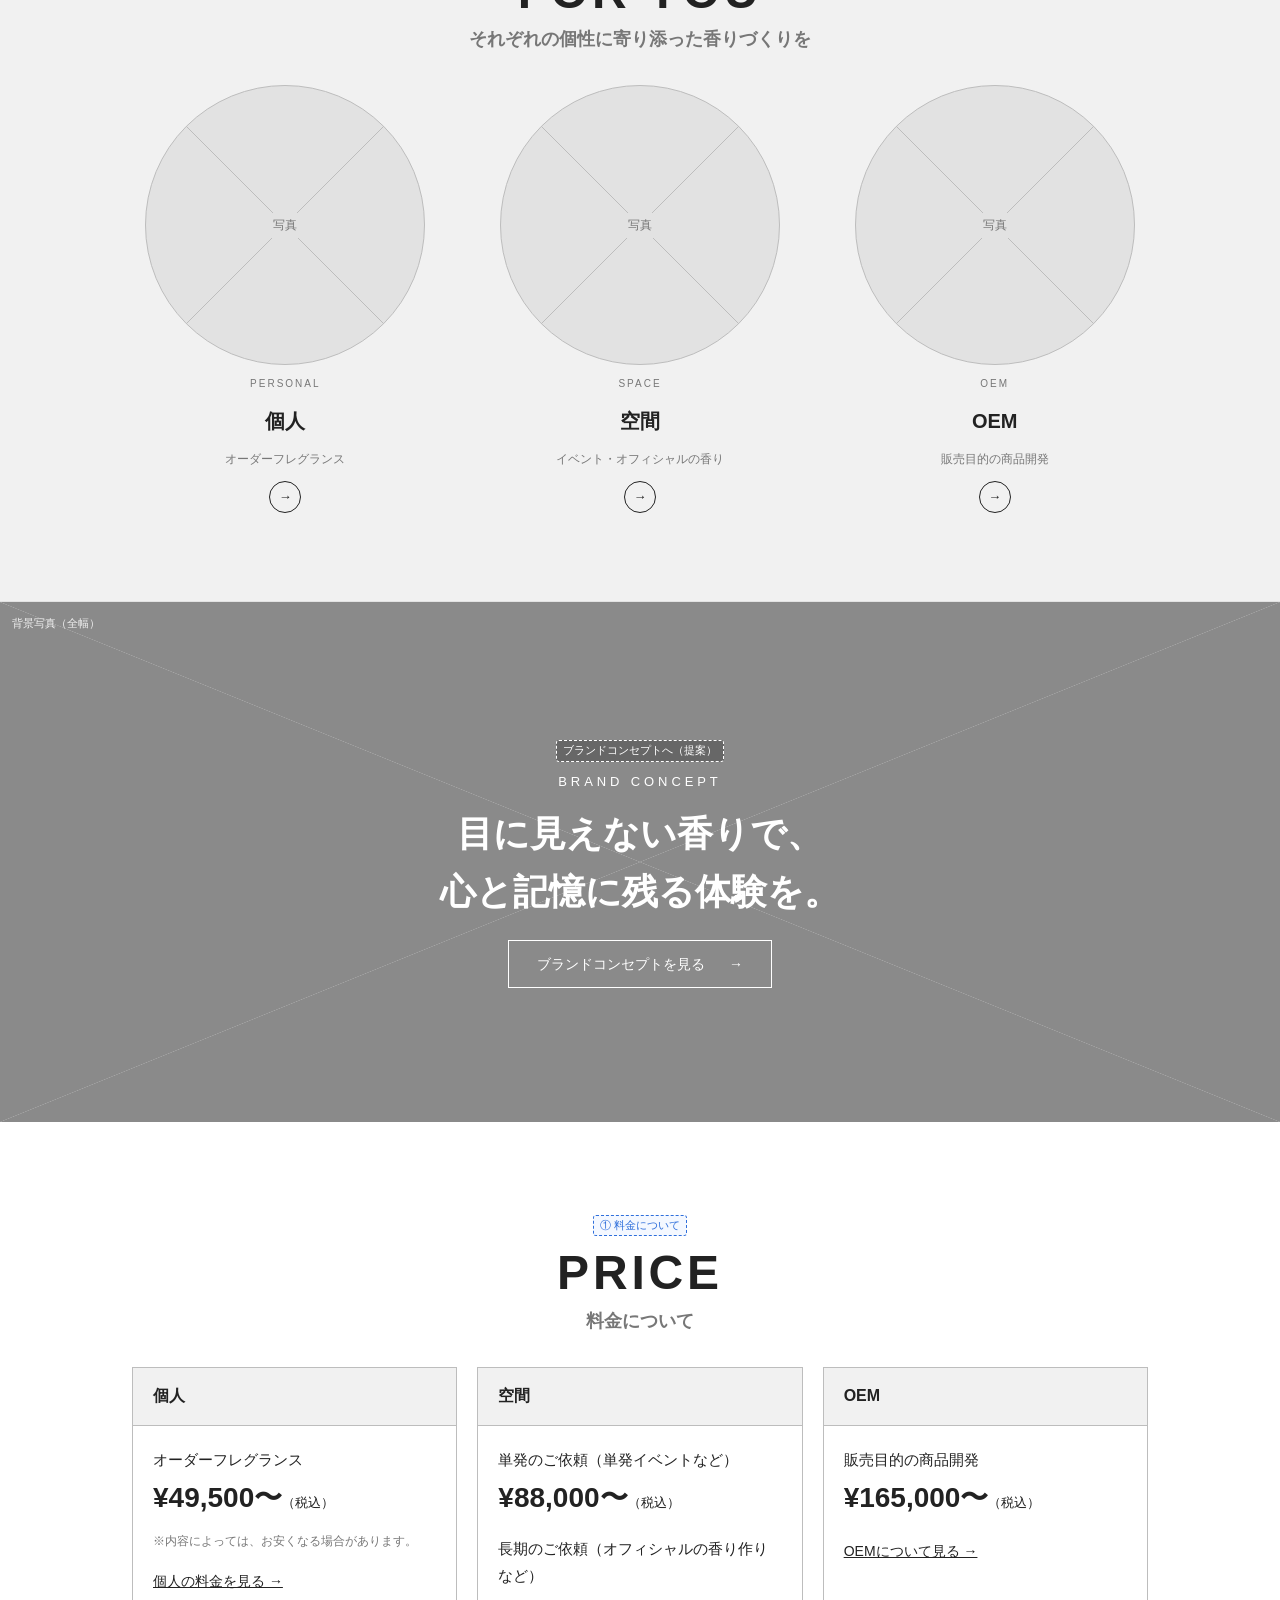
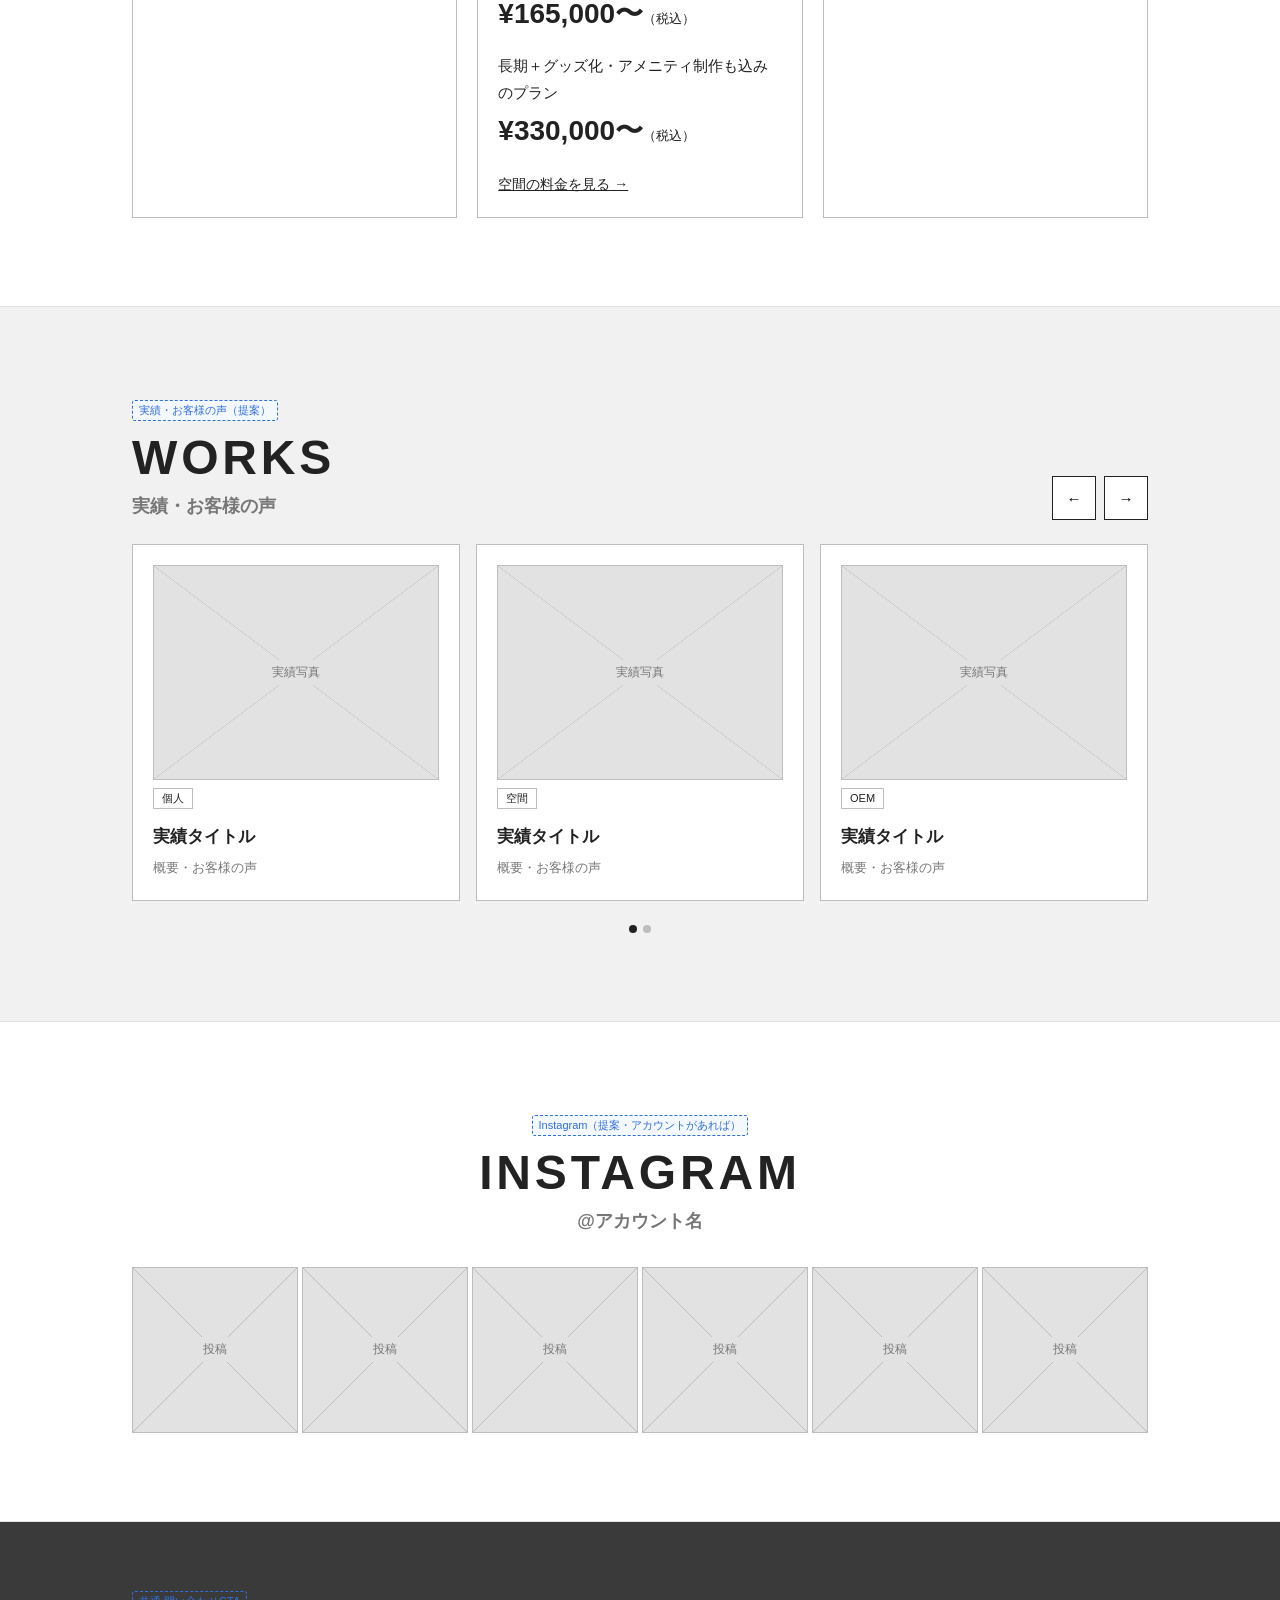
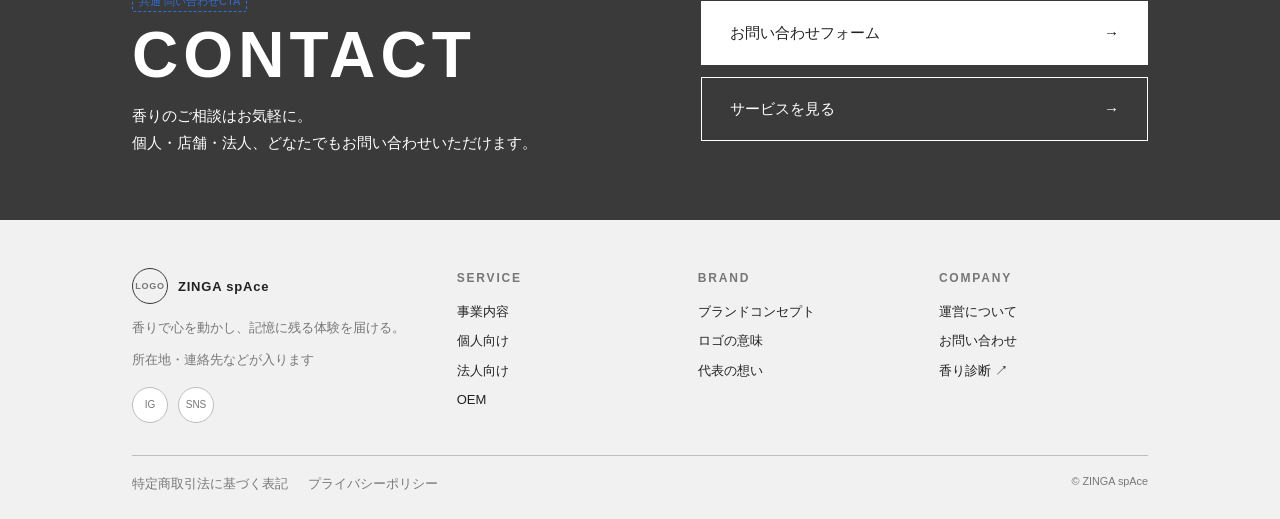
==== commit 870f3b4a: "Richer website-style wireframe layout - Image header band with large English titles on sub pages - L" ====
--- a/zinga-space/index.html
+++ b/zinga-space/index.html
@@ -10,37 +10,61 @@
 <div id="wf-header"></div>
 
 <main>
-  <!-- ① HERO -->
-  <section class="hero">
-    <div class="ph"><span>HERO メインビジュアル（写真 / 動画）</span></div>
-    <div class="copy"><div class="container"><div class="box">
+  <!-- ① HERO：全画面のスライド -->
+  <section class="hero2">
+    <div class="ph"><span>HERO メインビジュアル（写真 / 動画・3枚をスライド）</span></div>
+    <div class="copy"><div class="container">
       <span class="note">① TOP / HERO</span>
       <h1>香りで心を動かし、<br>記憶に残る体験を届ける。</h1>
-      <p style="margin-top:8px;color:var(--muted)">視覚や言葉だけでは伝えきれない、ブランドや空間の本質を香りで届けることで、記憶に残る体験をお届けします。</p>
-    </div></div></div>
+      <p class="sub">視覚や言葉だけでは伝えきれない、ブランドや空間の本質を香りで届けることで、記憶に残る体験をお届けします。</p>
+    </div></div>
+    <div class="dots" aria-hidden="true"><span>01</span><i class="on"></i><i></i><i></i><span>03</span></div>
+    <div class="scroll-ind" aria-hidden="true">SCROLL</div>
   </section>
 
+  <!-- イントロ：事業のひとこと＋重なる写真 -->
+  <section class="section" id="intro"><div class="container split">
+    <div>
+      <span class="note">イントロ（事業内容へ）</span>
+      <div class="sec-head left"><p class="en">ABOUT US</p><h2>私たちについて</h2></div>
+      <p class="tagline">香りの好き嫌いでは、作らない。感情と記憶に寄り添う、唯一無二の香りを。</p>
+      <p>個人では、オーダーフレグランスの制作、法人では、空間の香り導入からアメニティやグッズの企画/制作、OEMを行なっております。</p>
+      <a class="btn arrow" href="service.html" style="margin-top:24px">事業内容を見る</a>
+    </div>
+    <div class="overlap"><div class="ph r43"><span>写真1</span></div><div class="ph r43"><span>写真2</span></div></div>
+  </div></section>
+
   <!-- ① 個人・空間・OEMの3つの丸 -->
-  <section class="section" id="target">
+  <section class="section gray" id="target">
     <div class="container">
       <div class="sec-head center">
         <span class="note">① 個人・空間・OEMの3つの丸 → 各詳細へ</span>
         <p class="en">FOR YOU</p>
         <h2>それぞれの個性に寄り添った香りづくりを</h2>
       </div>
-      <div class="circles">
-        <a class="circle" href="service-personal.html">
-          <span class="en">PERSONAL</span><b>個人</b><small>オーダーフレグランス</small></a>
-        <a class="circle" href="service-business.html">
-          <span class="en">SPACE</span><b>空間</b><small>イベント・オフィシャルの香り</small></a>
-        <a class="circle" href="service-business.html#oem">
-          <span class="en">OEM</span><b>OEM</b><small>販売目的の商品開発</small></a>
+      <div class="targets">
+        <a class="target" href="service-personal.html"><div class="ph"><span>写真</span></div>
+          <span class="en">PERSONAL</span><b>個人</b><small>オーダーフレグランス</small><span class="go">→</span></a>
+        <a class="target" href="service-business.html"><div class="ph"><span>写真</span></div>
+          <span class="en">SPACE</span><b>空間</b><small>イベント・オフィシャルの香り</small><span class="go">→</span></a>
+        <a class="target" href="service-business.html#oem"><div class="ph"><span>写真</span></div>
+          <span class="en">OEM</span><b>OEM</b><small>販売目的の商品開発</small><span class="go">→</span></a>
       </div>
     </div>
   </section>
 
+  <!-- ブランドコンセプトへの帯 -->
+  <section class="band" id="concept-band">
+    <div>
+      <span class="note">ブランドコンセプトへ（提案）</span>
+      <p class="en">BRAND CONCEPT</p>
+      <h2>目に見えない香りで、<br>心と記憶に残る体験を。</h2>
+      <a class="btn arrow" href="concept.html">ブランドコンセプトを見る</a>
+    </div>
+  </section>
+
   <!-- ① 料金について -->
-  <section class="section gray" id="price">
+  <section class="section" id="price">
     <div class="container">
       <div class="sec-head center">
         <span class="note">① 料金について</span>
@@ -63,6 +87,31 @@
       </div>
     </div>
   </section>
+
+  <!-- 実績・お客様の声（スライダー） -->
+  <section class="section gray" id="works">
+    <div class="container">
+      <div class="slider-head">
+        <div class="sec-head left"><span class="note">実績・お客様の声（提案）</span><p class="en">WORKS</p><h2>実績・お客様の声</h2></div>
+        <div class="arrows"><button type="button" aria-label="前へ">←</button><button type="button" aria-label="次へ">→</button></div>
+      </div>
+      <div class="slider">
+        <div class="card"><div class="ph r43"><span>実績写真</span></div><span class="tag">個人</span><h3>実績タイトル</h3><p style="font-size:13px;color:var(--muted)">概要・お客様の声</p></div>
+        <div class="card"><div class="ph r43"><span>実績写真</span></div><span class="tag">空間</span><h3>実績タイトル</h3><p style="font-size:13px;color:var(--muted)">概要・お客様の声</p></div>
+        <div class="card"><div class="ph r43"><span>実績写真</span></div><span class="tag">OEM</span><h3>実績タイトル</h3><p style="font-size:13px;color:var(--muted)">概要・お客様の声</p></div>
+        <div class="card"><div class="ph r43"><span>実績写真</span></div><span class="tag">空間</span><h3>実績タイトル</h3><p style="font-size:13px;color:var(--muted)">概要・お客様の声</p></div>
+      </div>
+      <div class="slider-dots" aria-hidden="true"><i class="on"></i><i></i></div>
+    </div>
+  </section>
+
+  <!-- Instagram -->
+  <section class="section" id="instagram">
+    <div class="container">
+      <div class="sec-head center"><span class="note">Instagram（提案・アカウントがあれば）</span><p class="en">INSTAGRAM</p><h2>@アカウント名</h2></div>
+      <div class="insta"><div class="ph"><span>投稿</span></div><div class="ph"><span>投稿</span></div><div class="ph"><span>投稿</span></div><div class="ph"><span>投稿</span></div><div class="ph"><span>投稿</span></div><div class="ph"><span>投稿</span></div></div>
+    </div>
+  </section>
 </main>
 
 <div id="wf-footer"></div>
--- a/zinga-space/assets/wf.css
+++ b/zinga-space/assets/wf.css
@@ -207,3 +207,219 @@
   .tbl.compare thead th:first-child{width:31%}
   .tbl.compare td{font-size:15px}
 }
+
+/* 要点を短く見せるブロック（ロゴの意味・代表の想い・コンセプト） */
+.brand-block{display:grid;gap:14px;min-width:0}
+.brand-block h2{font-size:22px;line-height:1.5}
+@media(min-width:768px){.brand-block h2{font-size:28px}}
+.brand-block .en{font-size:12px;letter-spacing:.2em;color:var(--muted);margin:0}
+.keys{font-size:13px;font-weight:700;letter-spacing:.06em;color:var(--muted)}
+.keys span{margin:0 6px;font-weight:400}
+.lead-txt{font-size:15px;line-height:2}
+.reasons{margin:0;display:grid;gap:0;border-top:1px solid var(--line)}
+.reasons>div{padding:14px 0;border-bottom:1px solid var(--line)}
+.reasons dt{font-weight:700;font-size:14px;margin-bottom:4px}
+.reasons dd{margin:0;font-size:14px;color:#444}
+.sign{text-align:right;font-size:14px}
+.card.vision p:last-child{font-size:14px}
+.brand-block>.note,.brand-block>.note.todo{justify-self:start}
+
+/* =========================================================
+   レイアウト強化（Webサイトらしい構成）— 2026-11-18
+   ========================================================= */
+
+/* 見出し：英字を大きく、日本語を小さく添える */
+.sec-head .en{font-size:30px;font-weight:700;letter-spacing:.08em;color:var(--ink);line-height:1.2}
+.sec-head h2{font-size:16px;font-weight:700;color:var(--muted);margin-top:6px}
+@media(min-width:768px){.sec-head .en{font-size:48px}.sec-head h2{font-size:18px}}
+.sec-head.left{text-align:left}
+.sec-head .lead{max-width:640px}
+.sec-head.center .lead{margin-left:auto;margin-right:auto}
+
+/* 下層ページの見出し：画像の帯＋大きな英字 */
+.page-head{position:relative;min-height:240px;display:flex;align-items:flex-end;padding:96px 0 32px;border-bottom:0;
+  background-color:var(--fill2);
+  background-image:linear-gradient(to top right,transparent calc(50% - .5px),var(--line) 50%,transparent calc(50% + .5px)),linear-gradient(to top left,transparent calc(50% - .5px),var(--line) 50%,transparent calc(50% + .5px))}
+.page-head::after{content:"ページ見出し画像";position:absolute;top:16px;right:16px;font-size:11px;color:var(--muted);background:var(--fill2);padding:2px 6px}
+.page-head>.container{width:100%}
+.page-head .en{font-size:40px;font-weight:700;letter-spacing:.08em;color:var(--ink);line-height:1.1}
+.page-head h1{font-size:16px;font-weight:700;margin-top:8px}
+@media(min-width:768px){.page-head{min-height:360px}.page-head .en{font-size:72px}.page-head h1{font-size:18px}}
+
+/* ヘッダー：問い合わせボタン */
+.gnav .btn-sm{display:inline-flex;align-items:center;min-height:36px;padding:0 16px;border:1px solid var(--ink);font-size:13px}
+.drawer .drawer-btns{display:grid;gap:10px;margin-top:20px}
+.drawer .drawer-btns a{border:1px solid var(--ink);text-align:center;padding:12px;border-bottom:1px solid var(--ink)}
+
+/* 共通CTA：2カラム */
+.cta2{background:var(--dark);color:#fff;padding:64px 0}
+.cta2 .wrap{display:grid;gap:32px;align-items:center}
+@media(min-width:768px){.cta2 .wrap{grid-template-columns:1.2fr 1fr}}
+.cta2 .en{font-size:40px;font-weight:700;letter-spacing:.08em;line-height:1.1}
+@media(min-width:768px){.cta2 .en{font-size:64px}}
+.cta2 .btns{display:grid;gap:12px}
+.cta2 .btn{background:transparent;color:#fff;border-color:#fff;justify-content:space-between;min-height:64px;font-size:15px}
+.cta2 .btn.fill{background:#fff;color:var(--ink)}
+.cta2 .note{background:transparent}
+
+/* フッター：段組み */
+.site-footer .fcols{display:grid;gap:32px}
+@media(min-width:768px){.site-footer .fcols{grid-template-columns:1.4fr repeat(3,1fr)}}
+.site-footer h4{font-size:12px;letter-spacing:.15em;color:var(--muted);margin:0 0 10px}
+.site-footer .flist{list-style:none;margin:0;padding:0;display:grid;gap:6px;grid-template-columns:1fr;grid-auto-flow:row;grid-template-rows:none}
+.sns{display:flex;gap:10px;margin-top:16px}
+.sns span{width:36px;height:36px;border:1px solid var(--line);border-radius:50%;display:grid;place-items:center;font-size:10px;color:var(--muted);background:#fff}
+
+/* ボタン：矢印付き */
+.btn.arrow::after{content:"→";margin-left:16px}
+
+/* TOP：ヒーロー（全画面スライド） */
+.hero2{position:relative}
+.hero2 .ph{min-height:calc(100svh - 64px);border:0;place-items:start end;padding:16px}
+.hero2 .copy{position:absolute;left:0;right:0;bottom:56px}
+.hero2 h1{font-size:30px;line-height:1.5;letter-spacing:.04em}
+@media(min-width:768px){.hero2 h1{font-size:52px}}
+.hero2 .sub{margin-top:16px;max-width:560px;color:#444}
+.hero2 .dots{position:absolute;right:16px;bottom:24px;display:flex;gap:8px;align-items:center;font-size:12px;color:var(--muted)}
+.hero2 .dots i{width:24px;height:2px;background:var(--line);display:block}
+.hero2 .dots i.on{background:var(--ink)}
+.scroll-ind{position:absolute;left:50%;bottom:8px;transform:translateX(-50%);font-size:10px;letter-spacing:.2em;color:var(--muted);display:flex;flex-direction:column;align-items:center;gap:4px}
+.scroll-ind::after{content:"";width:1px;height:32px;background:var(--muted)}
+@media(max-width:767px){.scroll-ind{display:none}}
+
+/* 画像を重ねる */
+.overlap{position:relative;padding-bottom:48px}
+.overlap .ph:first-child{width:80%}
+.overlap .ph:last-child{position:absolute;right:0;bottom:0;width:48%;border:6px solid #fff}
+
+/* 写真を全幅で敷く帯 */
+.band{position:relative;min-height:420px;display:grid;place-items:center;text-align:center;padding:64px 16px;
+  background-color:#8a8a8a;color:#fff;
+  background-image:linear-gradient(to top right,transparent calc(50% - .5px),#a5a5a5 50%,transparent calc(50% + .5px)),linear-gradient(to top left,transparent calc(50% - .5px),#a5a5a5 50%,transparent calc(50% + .5px))}
+.band::before{content:"背景写真（全幅）";position:absolute;top:12px;left:12px;font-size:11px;color:#eee}
+.band .en{font-size:13px;letter-spacing:.3em}
+.band h2{font-size:24px;line-height:1.6;margin:12px 0 20px}
+@media(min-width:768px){.band{min-height:520px}.band h2{font-size:36px}}
+.band .btn{background:transparent;color:#fff;border-color:#fff}
+.band .note{background:rgba(0,0,0,.25);color:#fff;border-color:#fff}
+
+/* 丸い写真つきの入口 */
+.targets{display:grid;gap:24px;grid-template-columns:repeat(3,1fr)}
+.target{display:grid;justify-items:center;gap:10px;text-decoration:none;text-align:center}
+.target .ph{width:100%;max-width:280px;aspect-ratio:1/1;min-height:0;border-radius:50%}
+.target .en{font-size:10px;letter-spacing:.2em;color:var(--muted)}
+.target b{font-size:15px}
+.target small{display:none;color:var(--muted);font-size:12px}
+.target .go{width:32px;height:32px;border:1px solid var(--ink);border-radius:50%;display:grid;place-items:center;font-size:13px}
+@media(min-width:768px){.target b{font-size:20px}.target small{display:block}.targets{gap:48px}}
+
+/* 左右交互の行 */
+.zz{display:grid;gap:56px}
+.zz-row{display:grid;gap:20px;align-items:center}
+@media(min-width:768px){.zz-row{grid-template-columns:1.1fr 1fr;gap:56px}.zz-row:nth-child(even) .zz-img{order:2}}
+.zz-num{font-size:48px;font-weight:700;color:var(--fill2);line-height:1;-webkit-text-stroke:1px var(--line)}
+@media(min-width:768px){.zz-num{font-size:72px}}
+.zz-row h3{font-size:20px;margin:8px 0}
+@media(min-width:768px){.zz-row h3{font-size:24px}}
+.zz-row .btn{margin-top:16px}
+
+/* 横スクロールのスライダー */
+.slider-head{display:flex;justify-content:space-between;align-items:flex-end;gap:16px;flex-wrap:wrap;margin-bottom:24px}
+.slider-head .sec-head{margin:0}
+.arrows{display:flex;gap:8px}
+.arrows button{width:44px;height:44px;border:1px solid var(--ink);background:#fff;font:inherit;cursor:pointer}
+.slider{display:grid;grid-auto-flow:column;grid-auto-columns:80%;gap:16px;overflow-x:auto;scroll-snap-type:x mandatory;padding-bottom:12px}
+.slider>*{scroll-snap-align:start}
+@media(min-width:768px){.slider{grid-auto-columns:calc((100% - 32px)/3)}}
+.slider-dots{display:flex;gap:6px;justify-content:center;margin-top:12px}
+.slider-dots i{width:8px;height:8px;border-radius:50%;background:var(--line)}
+.slider-dots i.on{background:var(--ink)}
+
+/* お客様の声 */
+.voice{background:#fff;border:1px solid var(--line);padding:24px;display:grid;gap:12px}
+.voice .qm{font-size:40px;line-height:1;color:var(--line);font-weight:700}
+.voice .who{display:flex;gap:10px;align-items:center;font-size:13px;color:var(--muted)}
+.voice .who .ph{width:40px;height:40px;min-height:0;border-radius:50%;padding:0}
+.voice .who .ph span{display:none}
+
+/* インスタ風グリッド */
+.insta{display:grid;grid-template-columns:repeat(3,1fr);gap:4px}
+@media(min-width:768px){.insta{grid-template-columns:repeat(6,1fr)}}
+.insta .ph{aspect-ratio:1/1;min-height:0}
+
+/* フロー：線でつなぐタイムライン */
+.timeline{list-style:none;margin:0;padding:0;display:grid;gap:0;position:relative}
+.timeline li{position:relative;padding:0 0 24px 56px}
+.timeline li::before{content:"";position:absolute;left:19px;top:40px;bottom:0;width:1px;background:var(--line)}
+.timeline li:last-child::before{display:none}
+.timeline .n{position:absolute;left:0;top:0;width:40px;height:40px;border-radius:50%;background:var(--ink);color:#fff;display:grid;place-items:center;font-size:13px;font-weight:700}
+.timeline h3{font-size:16px;margin:8px 0 0}
+@media(min-width:1100px){
+  .timeline{grid-template-columns:repeat(7,1fr)}
+  .timeline li{padding:56px 8px 0 0;text-align:left}
+  .timeline li::before{left:40px;right:0;top:19px;bottom:auto;width:auto;height:1px}
+  .timeline .n{top:0}
+  .timeline h3{font-size:15px}
+}
+
+/* 業種タイル：写真＋ラベル重ね */
+.tiles{display:grid;gap:16px}
+@media(min-width:768px){.tiles{grid-template-columns:repeat(2,1fr)}}
+@media(min-width:1100px){.tiles{grid-template-columns:repeat(4,1fr)}}
+.tile{display:grid;gap:10px}
+.tile .img{position:relative}
+.tile .img .ph{aspect-ratio:3/4;min-height:0}
+.tile .img b{position:absolute;left:0;bottom:0;background:var(--ink);color:#fff;padding:8px 14px;font-size:15px}
+
+/* 大きな問いかけ */
+.question{padding:72px 0;text-align:center;background:var(--fill)}
+.question .q{font-size:24px;font-weight:700;line-height:1.6}
+@media(min-width:768px){.question .q{font-size:36px}}
+.question .a{max-width:640px;margin:24px auto 0;display:grid;gap:12px}
+
+/* 2ブランドの大きなパネル */
+.panels{display:grid;gap:0}
+@media(min-width:768px){.panels{grid-template-columns:1fr 1fr}}
+.panel{position:relative;min-height:420px;display:grid;place-items:center;text-align:center;padding:48px 24px;text-decoration:none;color:#fff;
+  background-color:#8a8a8a;background-image:linear-gradient(to top right,transparent calc(50% - .5px),#a5a5a5 50%,transparent calc(50% + .5px)),linear-gradient(to top left,transparent calc(50% - .5px),#a5a5a5 50%,transparent calc(50% + .5px))}
+.panel+.panel{background-color:#6f6f6f}
+.panel .inner{display:grid;gap:10px;justify-items:center;max-width:360px}
+.panel .logo-ph{width:120px;height:120px;border:1px solid #fff;border-radius:50%;display:grid;place-items:center;font-size:11px}
+.panel h3{font-size:26px;letter-spacing:.06em}
+.panel .go{border:1px solid #fff;padding:8px 20px;font-size:13px;margin-top:8px}
+
+/* 下層ページへの大きなリンク */
+.links2{display:grid;gap:16px}
+@media(min-width:768px){.links2{grid-template-columns:1fr 1fr}}
+.link-banner{position:relative;display:block;text-decoration:none}
+.link-banner .ph{aspect-ratio:16/7;min-height:0}
+.link-banner .cap{position:absolute;left:0;bottom:0;background:#fff;padding:14px 20px;display:grid;gap:2px;min-width:60%}
+.link-banner .cap small{font-size:11px;letter-spacing:.2em;color:var(--muted)}
+.link-banner .cap b{font-size:18px}
+.link-banner .cap::after{content:"→";position:absolute;right:16px;top:50%;transform:translateY(-50%)}
+
+/* 大きなステートメント */
+.statement{text-align:center;padding:24px 0}
+.statement p.big{font-size:24px;font-weight:700;line-height:1.7}
+@media(min-width:768px){.statement p.big{font-size:36px}}
+
+/* 縦のストーリー */
+.story{list-style:none;margin:0;padding:0;display:grid;gap:0;border-left:1px solid var(--line);margin-left:8px}
+.story li{position:relative;padding:0 0 28px 28px}
+.story li::before{content:"";position:absolute;left:-6px;top:6px;width:11px;height:11px;border-radius:50%;background:var(--ink)}
+.story small{font-size:11px;letter-spacing:.2em;color:var(--muted)}
+.story h3{font-size:17px;margin:4px 0}
+
+/* お問い合わせ：2カラム */
+.contact2{display:grid;gap:40px}
+@media(min-width:960px){.contact2{grid-template-columns:1fr 1.6fr;gap:64px}}
+.contact2 .info{display:grid;gap:16px;align-content:start}
+.contact2 .info .box{border:1px solid var(--line);padding:16px;background:#fff}
+.contact2 .form{margin:0;max-width:none}
+
+/* 料金カードを少し大きく */
+.price .yen{font-size:28px}
+
+@media(min-width:768px){.split.rev>:first-child{order:2}}
+.tiles{grid-template-columns:repeat(2,1fr)}
+@media(max-width:767px){.tile .img b{font-size:12px;padding:6px 10px}.tile p{font-size:13px}}
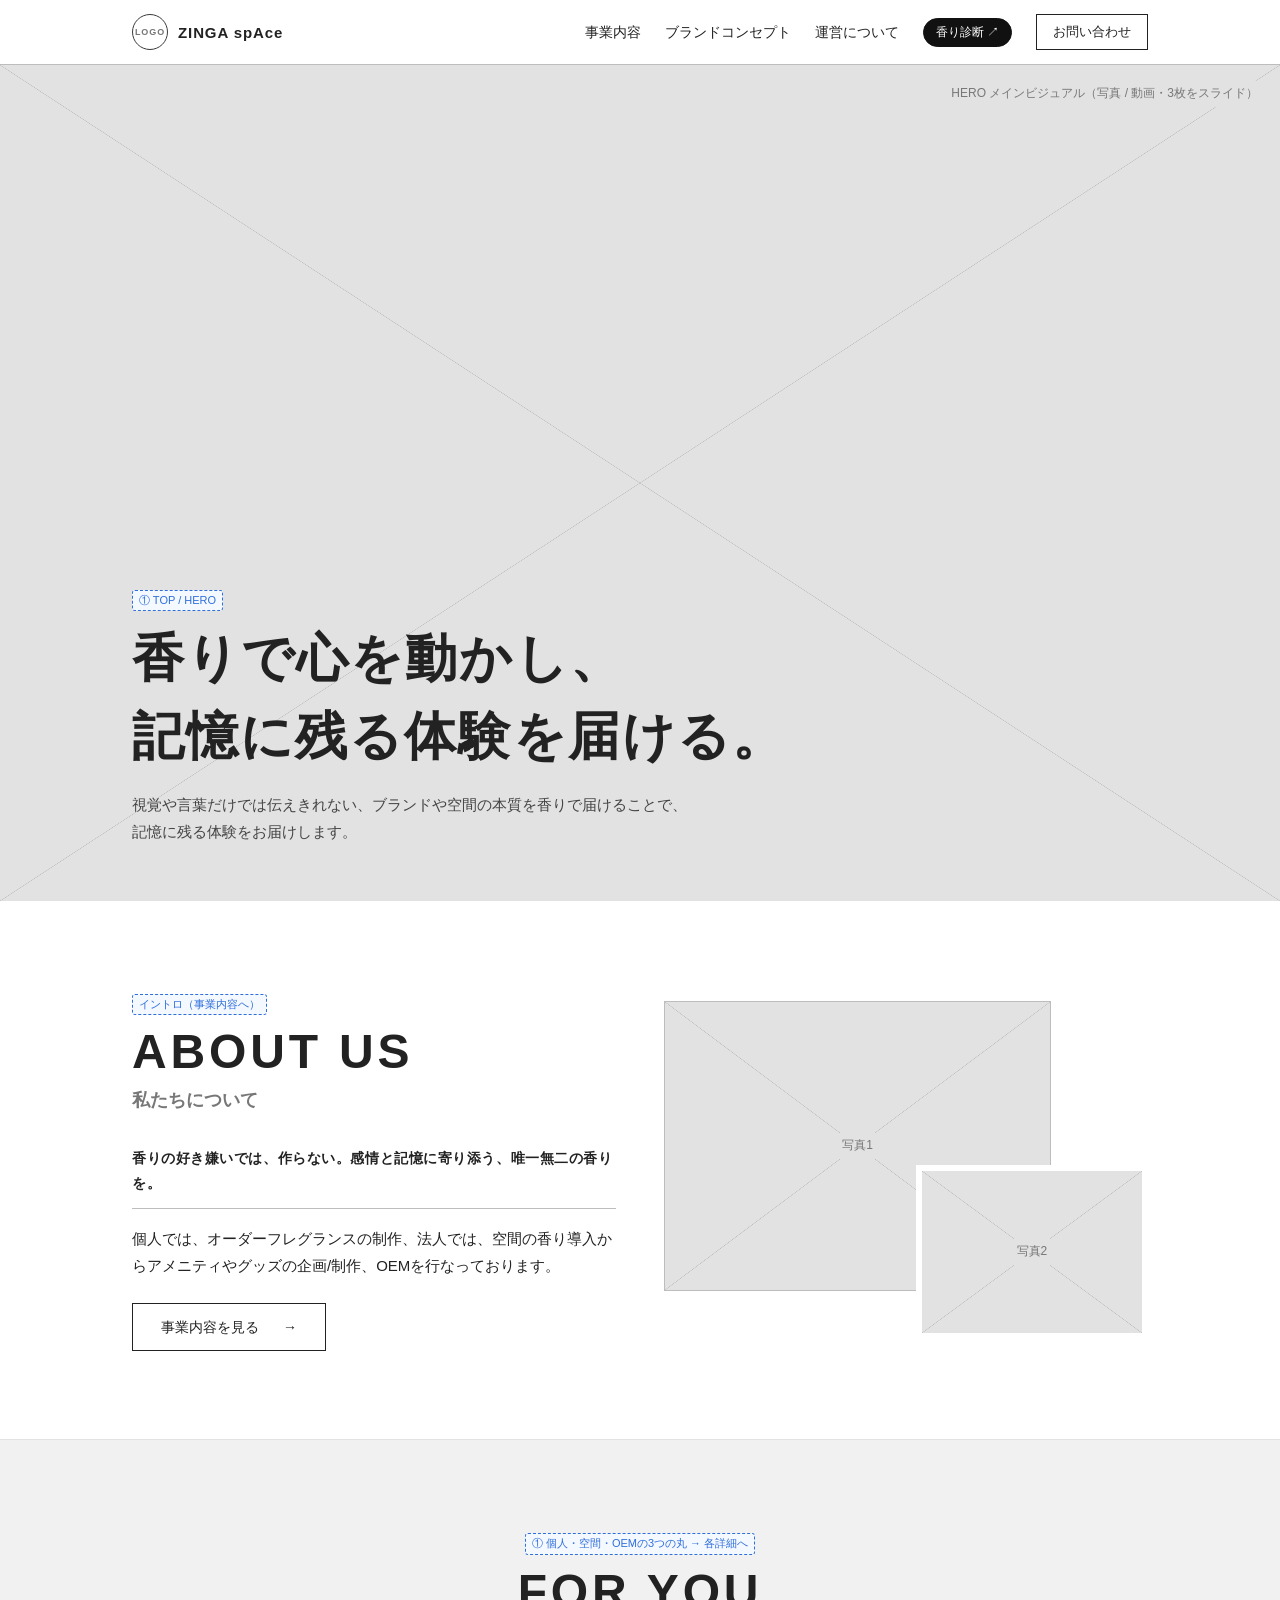
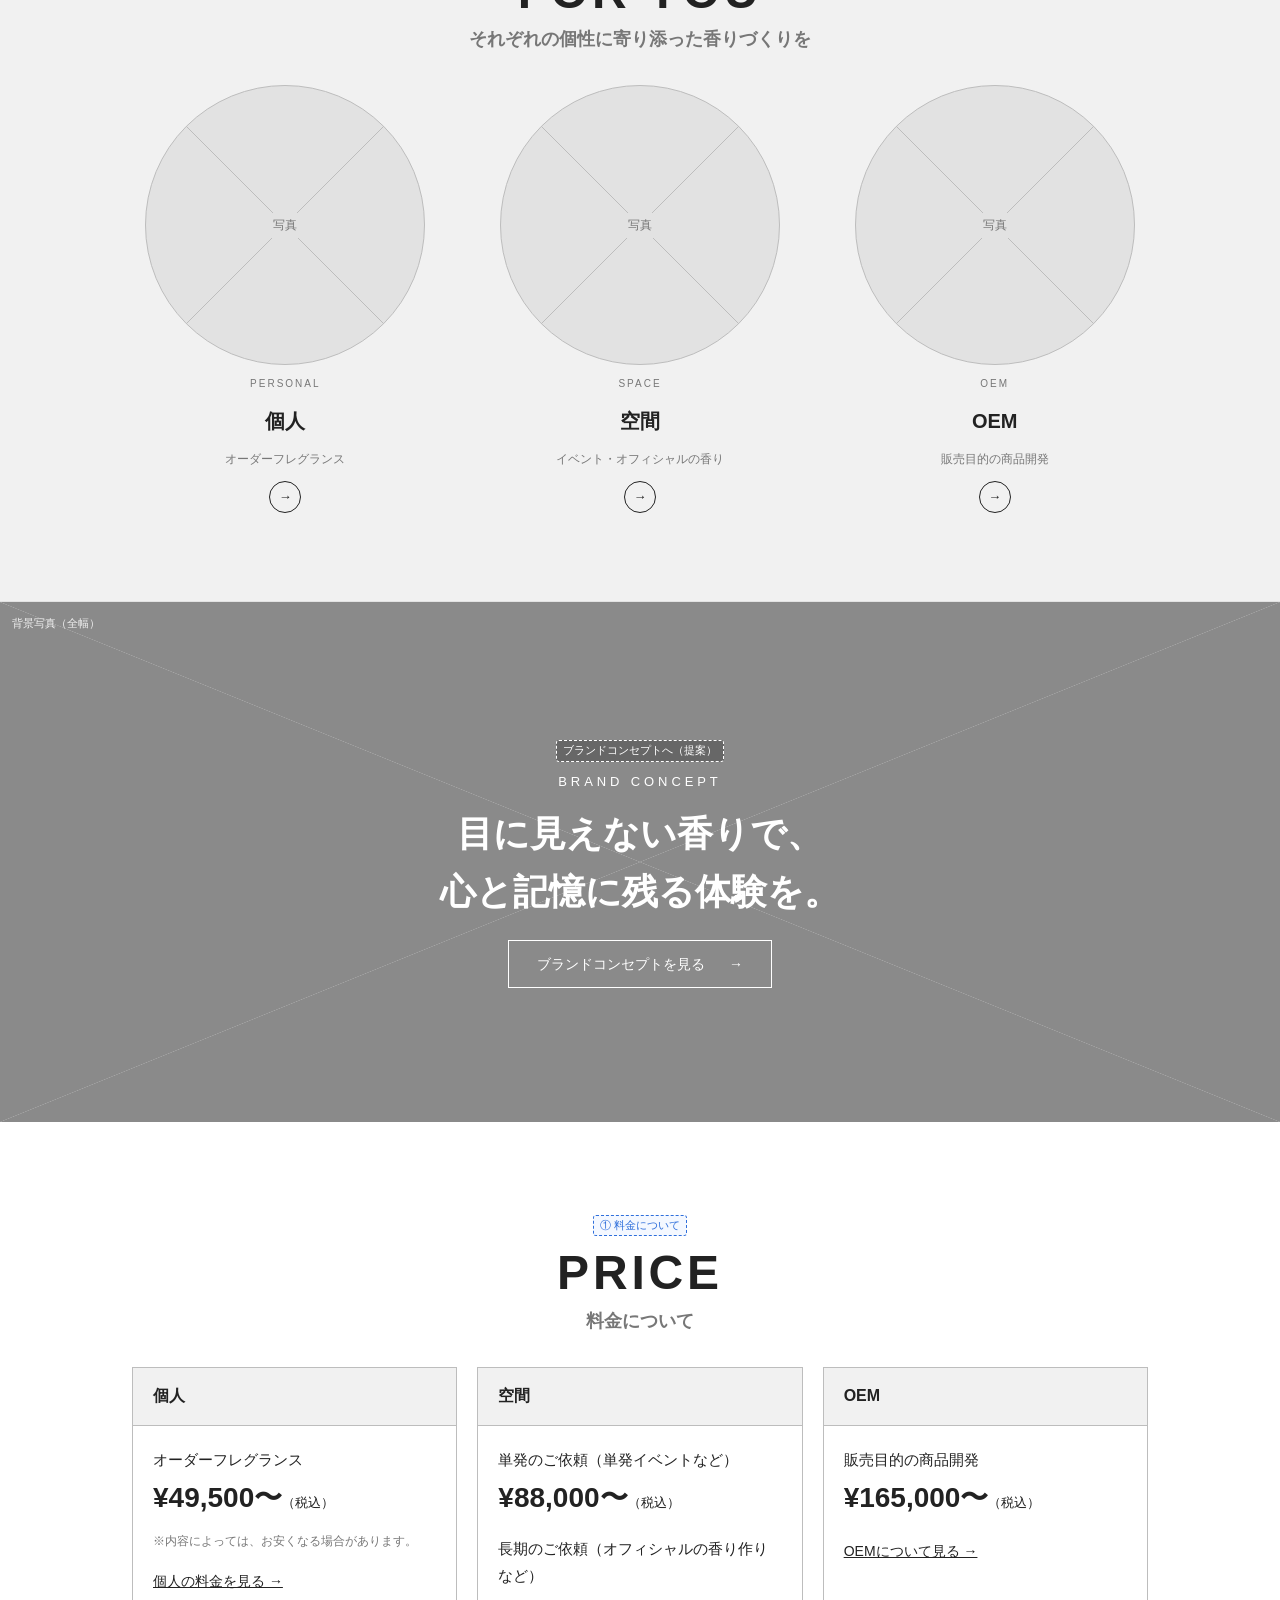
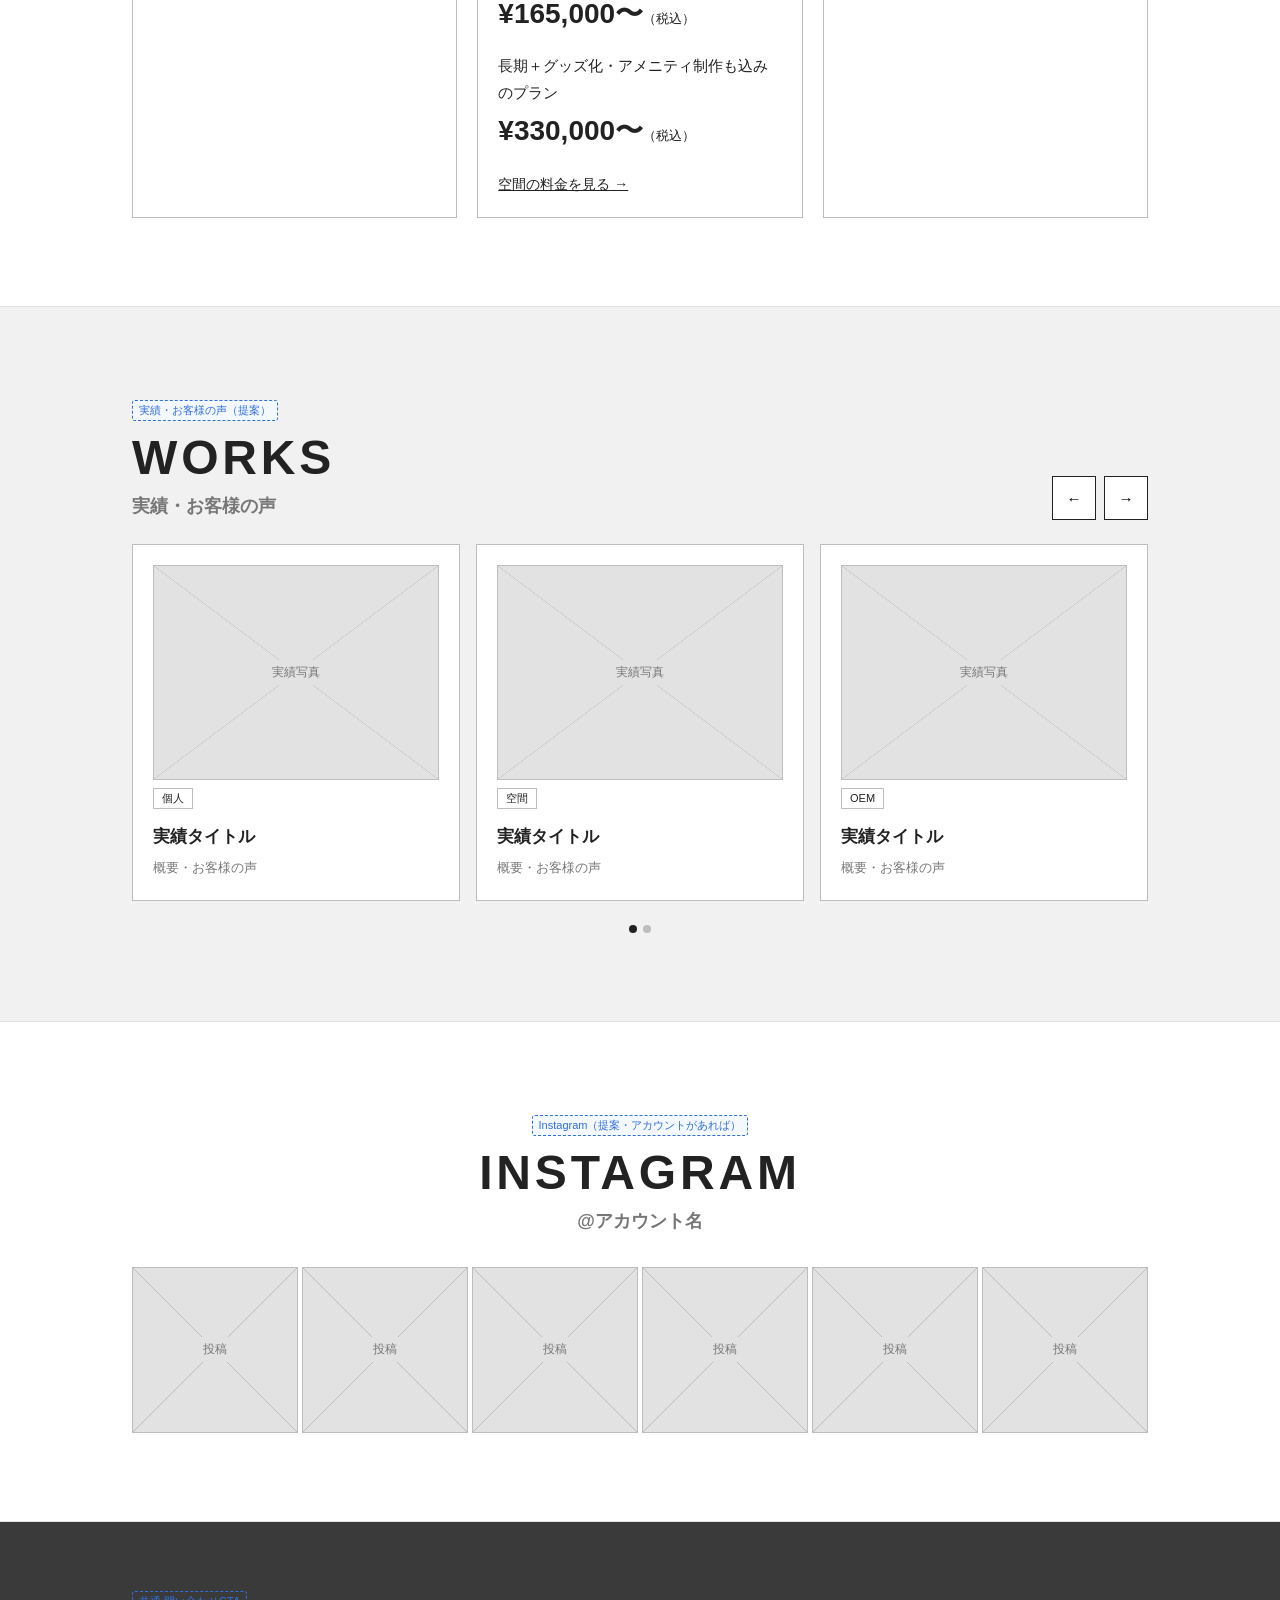
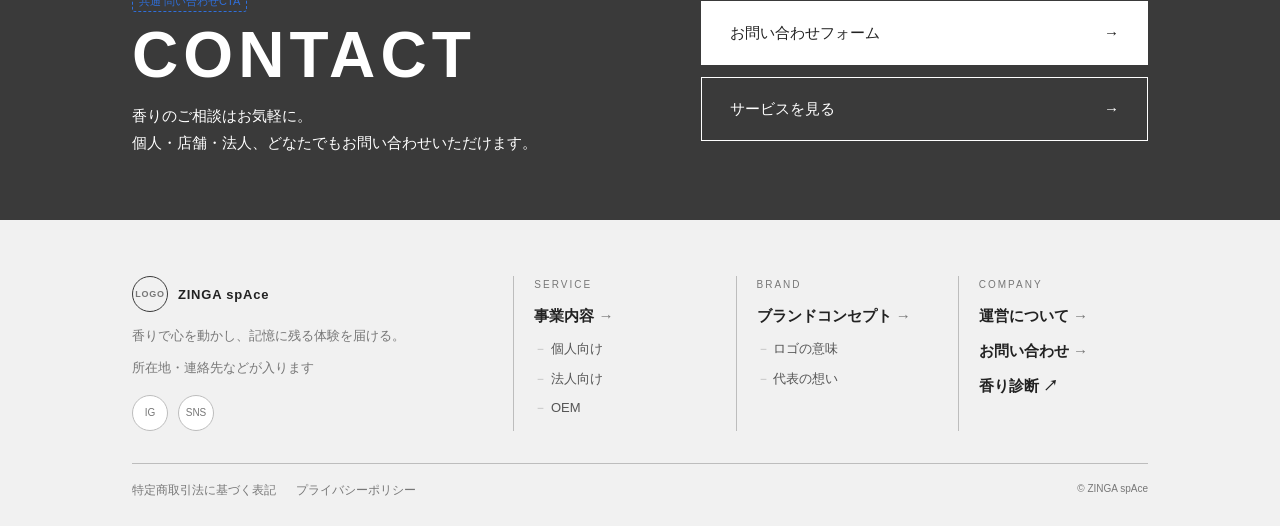
==== commit 0aff462c: "TOP hero: remove scroll indicator and slide counter Co-Authored-By: Claude Opus 5.5 <noreply@anthrop" ====
--- a/zinga-space/index.html
+++ b/zinga-space/index.html
@@ -18,8 +18,6 @@
       <h1>香りで心を動かし、<br>記憶に残る体験を届ける。</h1>
       <p class="sub">視覚や言葉だけでは伝えきれない、ブランドや空間の本質を香りで届けることで、記憶に残る体験をお届けします。</p>
     </div></div>
-    <div class="dots" aria-hidden="true"><span>01</span><i class="on"></i><i></i><i></i><span>03</span></div>
-    <div class="scroll-ind" aria-hidden="true">SCROLL</div>
   </section>
 
   <!-- イントロ：事業のひとこと＋重なる写真 -->
--- a/zinga-space/assets/wf.css
+++ b/zinga-space/assets/wf.css
@@ -423,3 +423,29 @@
 @media(min-width:768px){.split.rev>:first-child{order:2}}
 .tiles{grid-template-columns:repeat(2,1fr)}
 @media(max-width:767px){.tile .img b{font-size:12px;padding:6px 10px}.tile p{font-size:13px}}
+
+/* フッターメニュー：親を太字の見出し、子を小さく */
+.site-footer{padding-top:56px}
+.site-footer .fcols{grid-template-columns:1fr}
+@media(min-width:960px){.site-footer .fcols{grid-template-columns:1fr 2fr;gap:64px}}
+.fnav{display:grid;gap:0}
+@media(min-width:768px){.fnav{grid-template-columns:repeat(3,1fr);gap:32px}}
+.fgroup{display:grid;align-content:start;gap:8px;padding:16px 0;border-top:1px solid var(--line)}
+@media(min-width:768px){.fgroup{padding:0 0 0 20px;border-top:0;border-left:1px solid var(--line)}}
+.fgroup small{font-size:10px;letter-spacing:.2em;color:var(--muted)}
+.fgroup .fparent{font-size:15px;font-weight:700}
+.fgroup .fparent::after{content:" →";font-weight:400;color:var(--muted)}
+.fgroup .fparent[target]::after{content:""}
+.fgroup ul{list-style:none;margin:0;padding:0;display:flex;flex-wrap:wrap;gap:4px 16px}
+@media(min-width:768px){.fgroup ul{display:grid;gap:6px}}
+.fgroup ul a{font-size:13px;color:#555}
+.fgroup ul a::before{content:"－ ";color:var(--line)}
+.site-footer .legal{font-size:12px}
+.site-footer .fgroup ul{grid-template-columns:1fr;grid-template-rows:none;grid-auto-flow:row}
+.dl-group{font-size:12px;font-weight:700;letter-spacing:.12em;color:var(--muted);margin-top:8px}
+.closing{font-weight:700;font-size:15px;line-height:1.9;margin-top:8px}
+.pc-only{display:none}
+@media(min-width:768px){.pc-only{display:inline}}
+.msg-body{display:grid;gap:16px;font-size:15px;line-height:2}
+.msg-body blockquote{margin:4px 0;padding:12px 0 12px 20px;border-left:3px solid var(--ink);font-size:18px;font-weight:700;line-height:1.7}
+@media(min-width:768px){.msg-body blockquote{font-size:22px}}
